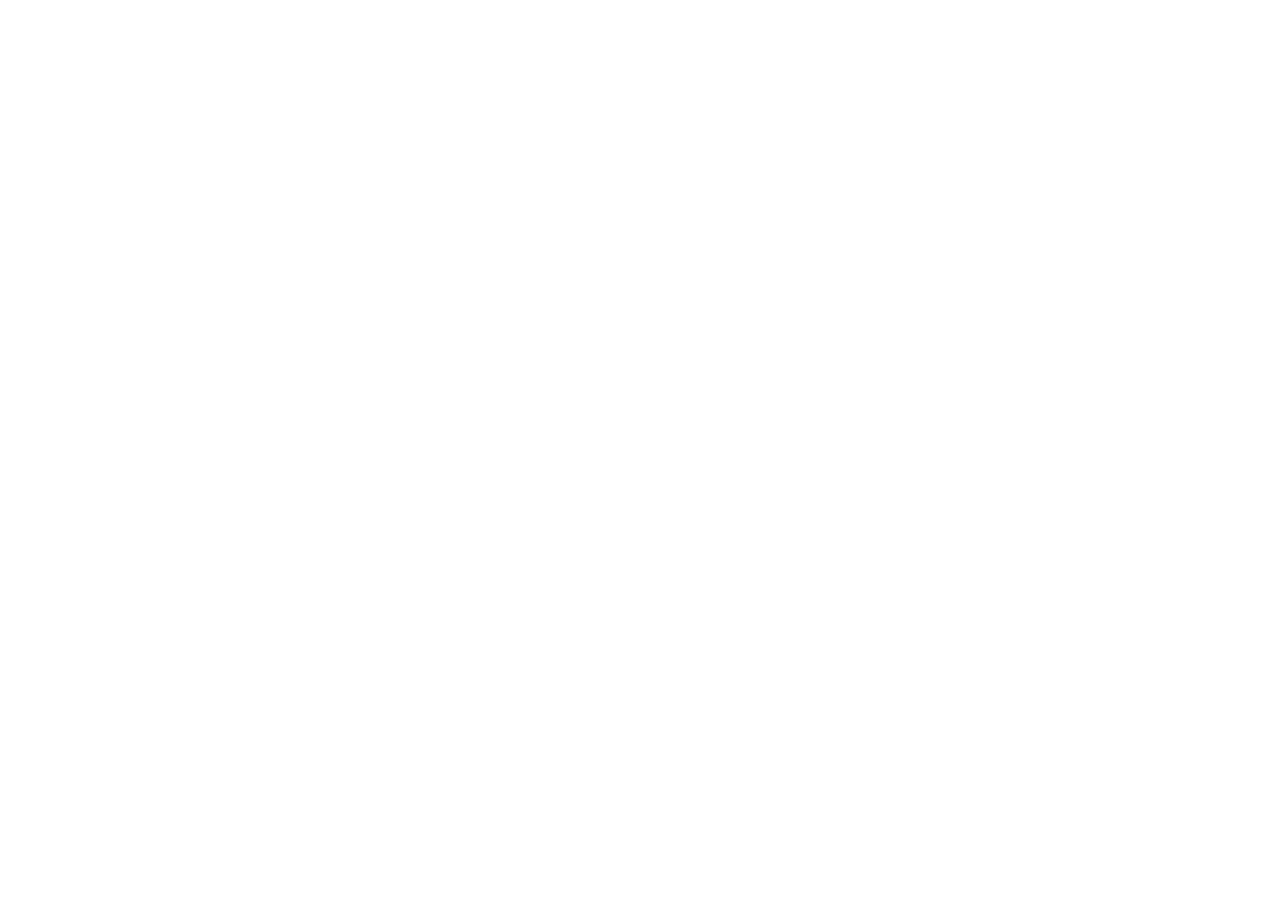
==== index.html @ c9583701 "multi-bg" ====
<!DOCTYPE html>
<html lang="ru">

<head>
    <meta charset="UTF-8">
    <meta http-equiv="X-UA-Compatible" content="IE=edge">
    <meta name="webstudio" content="width=device-width, initial-scale=1.0">
    <title>WebStudio</title>
    <link href="https://fonts.googleapis.com/css2?family=Raleway:wght@700&family=Roboto:wght@400;500;700;900&display=swap"
        rel="stylesheet">
    <link rel="stylesheet" href="https://cdnjs.cloudflare.com/ajax/libs/modern-normalize/1.1.0/modern-normalize.min.css">
    <link rel="stylesheet" href="./css/styles.css" />
</head>

<body>
    <!-- <div class="container">
        <div class="box"></div>
        <div class="box"></div>
        <div class="box"></div>
        <div class="box"></div>
    </div> -->

    <div class="overlay"></div>


</body>

</html>
---- css/styles.css ----
/* Основной цвет текста #757575 */
/* Вторичный цвет текста #212121 */
/* Основной цвет фона #E5E5E5 */
/* Вторичный цвет фона #2F303A */
/* Цвет акцента #2196F3 */
/* Цвет лого 1 #2196F3 */
/* Цвет лого 2 #000000 */

:root {
  --primary-text-color: #757575;
  --title-text-color: #212121;
  --accent-color: #2196f3;
  --primary-bg-color: #ffffff;
}

html {
  box-sizing: border-box;
}

*,
*::before,
*::after {
  box-sizing: inherit;
}

body {
  margin: 0;
  background-color: var(--primary-bg-color);
  color: var(--primary-text-color);
  font-family: Roboto, sans-serif;
}

img {
  display: block;
}

.visually-hidden {
  position: absolute;
  white-space: nowrap;
  width: 1px;
  height: 1px;
  overflow: hidden;
  border: 0;
  padding: 0;
  clip: rect(0 0 0 0);
  clip-path: inset(50%);
  margin: -1px;
}

h1,
h2,
h3,
h4,
h5,
h6,
p {
  margin-top: 0;
  margin-bottom: 0;
}

/* можно убрать точки у li c class="list"*/
/* .list {
  padding: 0;
  margin: 0;
  list-style: none;
} */

/* button {
  list-style: none;
} */

button {
  font-family: inherit;
}

/* убрал нижнее подчеркивание у всех ссылок */
a {
  text-decoration: none;
}

ul {
  list-style: none;
  padding: 0;
  margin: 0;
}

.container {
  margin-left: auto;
  margin-right: auto;
  padding-left: 15px;
  padding-right: 15px;
  width: 1200px;
}

.section {
  padding-top: 94px;
  padding-bottom: 94px;
}

/* -------------------------------HEADER---------------------------------*/

.header-page {
  border-bottom-width: 1px;
  border-bottom-style: solid;
  border-bottom-color: #ececec;
  background-color: var(--primary-bg-color);
}

.header-container {
  display: flex;
  align-items: center;
}

.logo {
  color: var(--accent-color);
  text-decoration: none;
  font-family: Raleway, sans-serif;
  font-weight: 700;
  font-size: 26px;
  line-height: 1.2;
  letter-spacing: 0.03em;
}

.logo-dark {
  color: #212121;
}

.site-nav {
  display: flex;
}

/* .site-nav .site-nav-item:not(:last-child) {
  margin-right: 50px;
} */

/* применяется к элементам перед которыми есть сосед */
.site-nav .site-nav-item + .site-nav-item {
  margin-left: 50px;
}

.site-nav-link {
  display: block;
  padding-top: 32px;
  padding-bottom: 32px;
}

.site-nav-link {
  color: var(--title-text-color);
  font-weight: 500;
  font-size: 14px;
  line-height: 1.14;
  letter-spacing: 0.02em;
}

.current {
  color: var(--accent-color);
}

.site-nav-link:hover,
.site-nav-link:focus {
  color: var(--accent-color);
}

.contacts-link {
  color: var(--primary-text-color);
  font-weight: 500;
  font-size: 14px;
  line-height: 1.14;
  letter-spacing: 0.02em;
}

.contacts-link:hover,
.contacts-link:focus {
  color: var(--accent-color);
}

.contacts {
  display: flex;
  margin-left: auto;
}

.contacts-link {
  display: block;
  padding-top: 32px;
  padding-bottom: 32px;
}

.contacts .contacts-item + .contacts-item {
  margin-left: 50px;
}

nav {
  margin-left: 94px;
}

/* --------------------------------HERO---------------------------------- */

.hero {
  text-align: center;
  padding-top: 200px;
  padding-bottom: 200px;
  background-color: #2f303a;
}

.hero-title {
  width: 696px;
  margin-top: 0px;
  margin-left: auto;
  margin-right: auto;
  margin-bottom: 30px;

  color: var(--primary-bg-color);

  font-style: normal;
  font-weight: 900;
  font-size: 44px;
  line-height: 1.36;
  letter-spacing: 0.06em;
  text-transform: uppercase;
}

.hero-btn {
  display: inline-block;
  border-radius: 4px;
  padding: 10px 32px;
  min-width: 136px;
  margin-bottom: 0;

  color: #e5e5e5;
  background-color: var(--accent-color);

  font-weight: 700;
  font-size: 16px;
  line-height: calc(30 / 16);
  letter-spacing: 0.06em;
  text-decoration: none;
}

.hero-btn:hover,
.hero-btn:focus {
  background-color: #188ce8;
}

/* ---------------------------FEATURES-------------------------- */

.title {
  color: var(--title-text-color);
}

.features-title,
.team-title,
.team-title,
.galery-title {
  color: var(--title-text-color);
}

.section-title {
  margin-top: 0;
  margin-bottom: 50px;
  font-style: normal;
  font-weight: 700;
  font-size: 36px;
  line-height: 1.17;
  text-align: center;
  letter-spacing: 0.03em;
  color: var(--title-text-color);
}

.features-title {
  margin-bottom: 10px;
  font-weight: 700;
  font-size: 14px;
  line-height: 1.14;
  letter-spacing: 0.03em;
  text-transform: uppercase;
}

.features-text {
  font-weight: 400;
  font-size: 14px;
  line-height: 1.71;
  letter-spacing: 0.03em;
}

.section-title {
  margin-bottom: 50px;
}

.features {
  display: flex;
}

.features-item {
  width: 270px;
}

.features-item + .features-item {
  margin-left: 30px;
}

/* ----------------------------WORKS------------------------------ */

.works {
  display: flex;
}

.work-section {
  padding-top: 0;
}

.works-item {
  width: 370px;
  margin-right: 30px;
}

.works-item:nth-child(3n) {
  margin-right: 0px;
}

/*------------------------------TEAM-------------------------------*/

.team-section {
  background-color: #f5f4fa;
}

.team-item-content {
  padding-top: 30px;
  padding-bottom: 30px;
  background-color: #ffffff;
  border-radius: 0px 0px 4px 4px;
}

.team-title {
  font-weight: 500;
  margin-top: 0;
  margin-bottom: 10px;
}

.team-text {
  margin-top: 0;
  margin-bottom: 0px;
}

.team {
  display: flex;
}

.team-item {
  text-align: center;
  width: 270px;
  margin-right: 30px;
}

.team-item:nth-child(4n) {
  margin-right: 0px;
}

/* -----------------------------FOOTER------------------------------*/

.footer {
  padding-top: 60px;
  padding-bottom: 60px;
  background-color: #2f303a;
}

.adress {
  font-style: inherit;
}

.white {
  color: rgba(255, 255, 255, 1);
}

.auth-nav {
  color: rgba(255, 255, 255, 9);
}

.logo-footer {
  display: inline-block;
  margin-bottom: 20px;
}

.logo-light {
  color: #ffffff;
}

.footer-contacts-link {
  font-family: Roboto;
  font-size: 14px;
  line-height: 1.71;
  letter-spacing: 0.03em;
  color: rgba(255, 255, 255, 0.6);
}

.footer-contacts-item {
  margin-bottom: 9px;
}

.footer-contacts-item:nth-child(3n) {
  margin-bottom: 0px;
}

/* -------------------PORTFOLIO---------------------*/

.filter-button {
  padding: 6px 22px;
  font-family: inherit;
  font-weight: 500;
  font-size: 16px;
  line-height: calc(26 / 16);
  text-align: center;
  letter-spacing: 0.03em;

  background-color: #f5f4fa;

  border-radius: 4px;
  border: transparent;
  cursor: pointer;
}

.filter-button:hover,
.filter-button:focus {
  background-color: var(--accent-color);
  color: #ffffff;
}

.filter {
  margin-bottom: 50px;
  justify-content: center;
  display: flex;
}

.filter-item:not(:last-child) {
  margin-right: 8px;
}

/* ----------------------GALERY---------------------- */

.galery-text {
  color: var(--primary-text-color);
  font-weight: 400;
  font-size: 16px;
  letter-spacing: 0.03em;
  line-height: calc(30 / 16);
}

.galery-item-content {
  padding-top: 20px;
  padding-bottom: 20px;
  padding-left: 24px;
  padding-right: 24px;
  border: 1px solid #eeeeee;
}

.galery-item .galery-title {
  margin-bottom: 4px;
  font-weight: 700;
  font-size: 18px;
  line-height: 2;
  letter-spacing: 0.06em;
}

.galery {
  display: flex;
  flex-wrap: wrap;
}

.galery-item {
  width: 370px;
  margin-right: 30px;
  margin-bottom: 30px;
}

.galery-item:nth-child(3n) {
  margin-right: 0px;
}

.galery-item:nth-last-child(-n + 3) {
  margin-bottom: 0px;
}
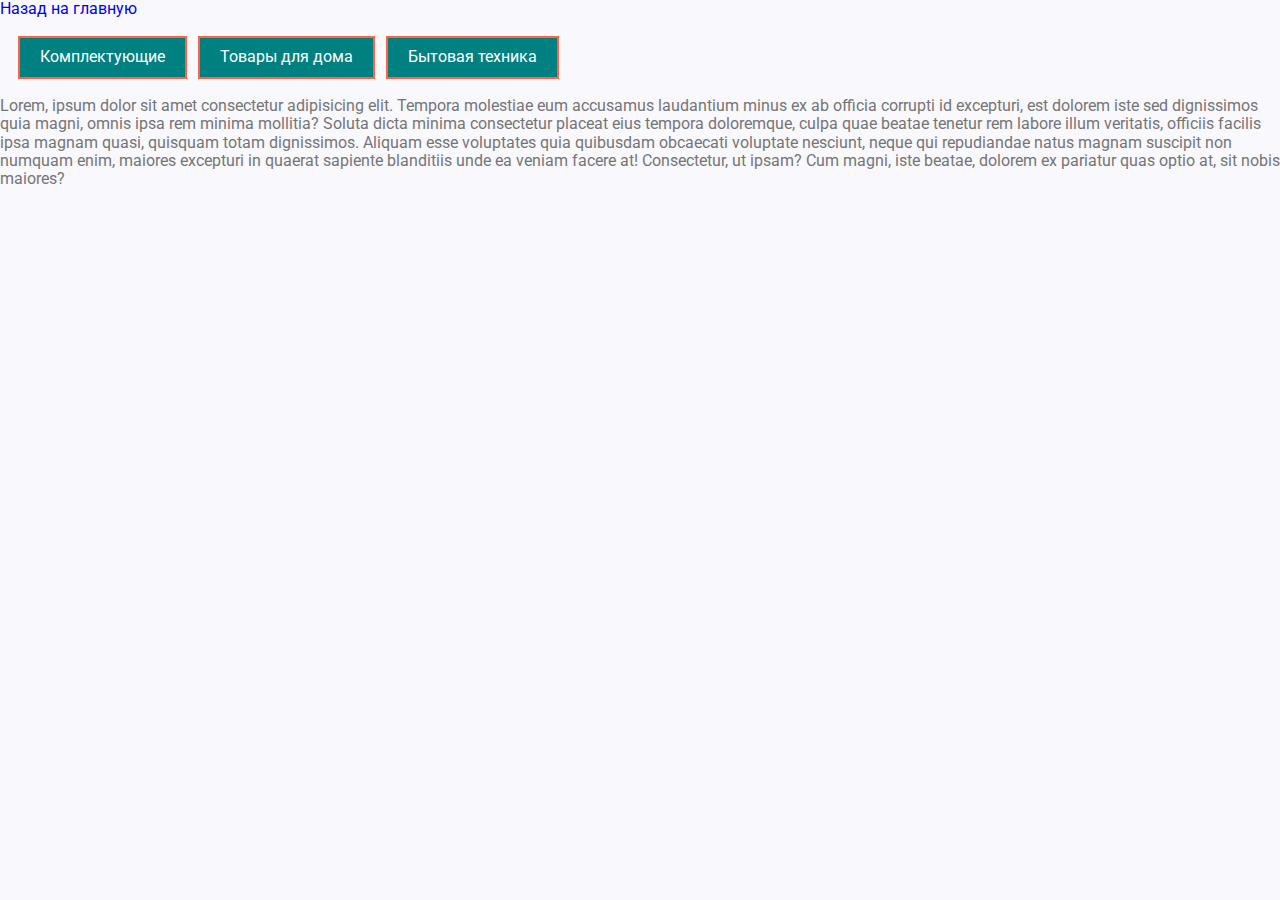
==== commit a84de456: "070222" ====
--- a/index.html
+++ b/index.html
@@ -20,7 +20,185 @@
         <div class="box"></div>
     </div> -->
 
-    <div class="overlay"></div>
+    <!-- <div class="overlay"></div> -->
+
+    <!-- <div class="container">
+        <div class="box"></div>
+        <div class="box relative"></div>
+        <div class="box"></div>
+    </div> -->
+
+
+<!-- ------------------------------------------------------------------------------------- -->
+
+    <!-- <div class="container">
+        <div class="thumb">
+            <img src="https://images.pexels.com/photos/58997/pexels-photo-58997.jpeg?auto=compress&cs=tinysrgb&dpr=2&w=320" alt="">
+            <p class="label">Dog</p>
+        </div>
+
+        <div class="thumb">
+            <img src="https://images.pexels.com/photos/2558605/pexels-photo-2558605.jpeg?auto=compress&cs=tinysrgb&dpr=2&&w=320" alt="">
+            <p class="label">Cat</p>
+        </div>
+
+        <div class="thumb">
+            <img src="https://images.pexels.com/photos/1300361/pexels-photo-1300361.jpeg?auto=compress&cs=tinysrgb&dpr=2&w=320" alt="">
+            <p class="label">Pig</p>
+        </div>
+
+    </div> -->
+
+<!-- --------------------------------------------------------------------------------------- -->
+
+    <!-- <div class="container">
+        <div class="thumb">
+            <img src="https://images.pexels.com/photos/58997/pexels-photo-58997.jpeg?auto=compress&cs=tinysrgb&dpr=2&w=320"
+                alt="two-yellow-labrador-retriever-puppies">
+            <p class="label">Dog</p>
+        </div>
+    
+        <div class="thumb">
+            <img src="https://images.pexels.com/photos/2558605/pexels-photo-2558605.jpeg?auto=compress&cs=tinysrgb&dpr=2&&w=320"
+                alt="adorable-animal-blur-cat">
+            <p class="label">Cat</p>
+        </div>
+    
+        <div class="thumb">
+            <img src="https://images.pexels.com/photos/1300361/pexels-photo-1300361.jpeg?auto=compress&cs=tinysrgb&dpr=2&w=320"
+                alt="black-hog-prone-lying-on-soil-under-shade-of-tree">
+            <p class="label">Pig</p>
+        </div>
+    </div> -->
+
+    <!-- ---------------------------------------------------------------------------------- -->
+
+    <!-- <button class="chat-button"></button>
+        <p>Lorem ipsum dolor sit amet consectetur, adipisicing elit. Soluta animi provident modi a magni cumque, fugit suscipit repellendus vero nihil dignissimos molestias, necessitatibus doloremque minima consectetur laborum! Similique facere dolores ad a recusandae nostrum perferendis vel beatae quam, soluta inventore, natus, unde voluptatem temporibus doloremque omnis veritatis numquam ducimus molestias. Laborum, optio id eum ipsa at rerum porro ab quae eius maxime. Itaque corrupti, asperiores atque nesciunt vero eaque. Inventore quam enim perferendis tempora optio corrupti a minus vel corporis dignissimos, voluptates in natus at non officia aspernatur! Inventore distinctio repudiandae sequi, expedita molestiae, molestias ad ut assumenda consequatur labore cupiditate accusantium, fugit numquam hic dolor ipsa rerum deserunt sunt. Quasi voluptatum magni quidem accusantium, quas facere! Quae non modi reprehenderit et vel? Minima, ab voluptatibus delectus fugiat iure sunt omnis maxime, maiores provident exercitationem id libero, at eaque soluta. Tempora atque, magnam quo suscipit expedita asperiores excepturi accusantium non vero est cumque praesentium magni alias adipisci! Dolore numquam voluptatum provident, reprehenderit deserunt quia magnam maxime necessitatibus ut in quod vero sapiente, rerum minus laborum quis quisquam eveniet quaerat cumque non delectus quasi excepturi, dolorem voluptas? Facilis ipsa consequatur esse quia atque. Fugit, corporis ut impedit quo non harum reiciendis. ipsum dolor sit amet consectetur adipisicing elit. Harum cumque necessitatibus nemo asperiores similique itaque animi porro pariatur ratione error, accusantium quam dolorum perspiciatis reprehenderit ducimus quas voluptate officia eveniet voluptas veritatis officiis. Voluptatum necessitatibus fuga consequatur reiciendis temporibus corrupti, ducimus totam impedit, blanditiis assumenda suscipit ipsum iusto iste repellendus. Magnam quaerat libero quos sint quo rem porro reiciendis velit! Iste culpa quia, aspernatur deleniti mollitia eum! Cumque, debitis ut nam deserunt sit odit sint placeat, a numquam nisi qui. Fugiat asperiores excepturi aliquam soluta ipsam itaque, atque error molestiae a consectetur aut eveniet recusandae explicabo temporibus hic non dicta!</p>
+        <p>Lorem ipsum dolor sit amet consectetur, adipisicing elit. Ex officiis vel itaque aut incidunt ipsam praesentium sit at omnis sequi sunt quia nesciunt architecto earum, error similique expedita qui. Excepturi aspernatur neque fuga laudantium? Quasi enim mollitia itaque aspernatur ipsa in iure earum eveniet fuga deserunt quam illo, dolor commodi facere cum aperiam et doloribus, explicabo atque laboriosam quae odit harum delectus. Ut assumenda amet deleniti quis nam dolorum, excepturi, adipisci non error architecto soluta sed. Quia nisi non numquam voluptate blanditiis iusto est et ipsa repellat maxime repudiandae ducimus, sequi nesciunt iure sint itaque ea minima hic aspernatur. Officiis facilis repellat similique dolorum quis vitae voluptatibus magni quam qui obcaecati magnam at architecto non, nesciunt perferendis soluta rerum maxime. Ut, quasi nobis tenetur ducimus, perspiciatis autem, nemo vitae voluptatum quibusdam numquam voluptates eveniet dolore a recusandae doloribus! Blanditiis dignissimos at exercitationem, in molestias cumque. Quae dolorum id ratione cum vero corporis error quia sapiente esse. Minus, quae quam odit, illo vero possimus rerum illum excepturi velit dicta cumque exercitationem aliquid beatae corrupti perspiciatis quo sunt! Dolor aliquid quos ad repellendus est dignissimos reprehenderit vero iusto debitis illo, libero delectus itaque quae! Eveniet consequatur, qui repellendus facere quas rerum quo. ipsum dolor sit amet consectetur adipisicing elit. Iure mollitia amet dolor assumenda similique praesentium sapiente maxime, voluptatem non facilis ullam inventore cumque quae totam, voluptas obcaecati corporis! Laudantium dicta quaerat in, ullam similique excepturi dolorem dolor! In excepturi aut tempore iusto! Quisquam fugiat sit est ad necessitatibus omnis magni cumque praesentium labore culpa at atque sint laudantium nam sapiente quibusdam eaque vitae, quos, facere similique quas itaque perferendis quasi. Dolorum repellat dolore iste commodi autem, dignissimos vitae esse modi recusandae necessitatibus nobis! Facere similique tempora nesciunt, illo magni quod voluptatem vel voluptatibus corporis asperiores officia rem perspiciatis aliquam eum!</p>
+        <p>Lorem ipsum dolor sit amet consectetur, adipisicing elit. Ex officiis vel itaque aut incidunt ipsam praesentium sit at omnis sequi sunt quia nesciunt architecto earum, error similique expedita qui. Excepturi aspernatur neque fuga laudantium? Quasi enim mollitia itaque aspernatur ipsa in iure earum eveniet fuga deserunt quam illo, dolor commodi facere cum aperiam et doloribus, explicabo atque laboriosam quae odit harum delectus. Ut assumenda amet deleniti quis nam dolorum, excepturi, adipisci non error architecto soluta sed. Quia nisi non numquam voluptate blanditiis iusto est et ipsa repellat maxime repudiandae ducimus, sequi nesciunt iure sint itaque ea minima hic aspernatur. Officiis facilis repellat similique dolorum quis vitae voluptatibus magni quam qui obcaecati magnam at architecto non, nesciunt perferendis soluta rerum maxime. Ut, quasi nobis tenetur ducimus, perspiciatis autem, nemo vitae voluptatum quibusdam numquam voluptates eveniet dolore a recusandae doloribus! Blanditiis dignissimos at exercitationem, in molestias cumque. Quae dolorum id ratione cum vero corporis error quia sapiente esse. Minus, quae quam odit, illo vero possimus rerum illum excepturi velit dicta cumque exercitationem aliquid beatae corrupti perspiciatis quo sunt! Dolor aliquid quos ad repellendus est dignissimos reprehenderit vero iusto debitis illo, libero delectus itaque quae! Eveniet consequatur, qui repellendus facere quas rerum quo. ipsum dolor sit amet consectetur adipisicing elit. Iure mollitia amet dolor assumenda similique praesentium sapiente maxime, voluptatem non facilis ullam inventore cumque quae totam, voluptas obcaecati corporis! Laudantium dicta quaerat in, ullam similique excepturi dolorem dolor! In excepturi aut tempore iusto! Quisquam fugiat sit est ad necessitatibus omnis magni cumque praesentium labore culpa at atque sint laudantium nam sapiente quibusdam eaque vitae, quos, facere similique quas itaque perferendis quasi. Dolorum repellat dolore iste commodi autem, dignissimos vitae esse modi recusandae necessitatibus nobis! Facere similique tempora nesciunt, illo magni quod voluptatem vel voluptatibus corporis asperiores officia rem perspiciatis aliquam eum!</p>
+        <p>Lorem ipsum dolor sit amet consectetur, adipisicing elit. Ex officiis vel itaque aut incidunt ipsam praesentium sit at omnis sequi sunt quia nesciunt architecto earum, error similique expedita qui. Excepturi aspernatur neque fuga laudantium? Quasi enim mollitia itaque aspernatur ipsa in iure earum eveniet fuga deserunt quam illo, dolor commodi facere cum aperiam et doloribus, explicabo atque laboriosam quae odit harum delectus. Ut assumenda amet deleniti quis nam dolorum, excepturi, adipisci non error architecto soluta sed. Quia nisi non numquam voluptate blanditiis iusto est et ipsa repellat maxime repudiandae ducimus, sequi nesciunt iure sint itaque ea minima hic aspernatur. Officiis facilis repellat similique dolorum quis vitae voluptatibus magni quam qui obcaecati magnam at architecto non, nesciunt perferendis soluta rerum maxime. Ut, quasi nobis tenetur ducimus, perspiciatis autem, nemo vitae voluptatum quibusdam numquam voluptates eveniet dolore a recusandae doloribus! Blanditiis dignissimos at exercitationem, in molestias cumque. Quae dolorum id ratione cum vero corporis error quia sapiente esse. Minus, quae quam odit, illo vero possimus rerum illum excepturi velit dicta cumque exercitationem aliquid beatae corrupti perspiciatis quo sunt! Dolor aliquid quos ad repellendus est dignissimos reprehenderit vero iusto debitis illo, libero delectus itaque quae! Eveniet consequatur, qui repellendus facere quas rerum quo. ipsum dolor sit amet consectetur adipisicing elit. Iure mollitia amet dolor assumenda similique praesentium sapiente maxime, voluptatem non facilis ullam inventore cumque quae totam, voluptas obcaecati corporis! Laudantium dicta quaerat in, ullam similique excepturi dolorem dolor! In excepturi aut tempore iusto! Quisquam fugiat sit est ad necessitatibus omnis magni cumque praesentium labore culpa at atque sint laudantium nam sapiente quibusdam eaque vitae, quos, facere similique quas itaque perferendis quasi. Dolorum repellat dolore iste commodi autem, dignissimos vitae esse modi recusandae necessitatibus nobis! Facere similique tempora nesciunt, illo magni quod voluptatem vel voluptatibus corporis asperiores officia rem perspiciatis aliquam eum!</p>
+     -->
+    <!-------------------------------------------------------------------------------------- -->
+
+    <!-- <section class="section">
+        <h2 class="section-title">First section heading</h2>
+        <p class="section-text">Lorem ipsum dolor sit amet consectetur adipisicing elit. Voluptatem, excepturi? Et molestiae aspernatur, recusandae itaque veritatis reprehenderit facere deserunt corrupti nesciunt beatae quos vitae? Voluptatibus recusandae quis at, fugit vero alias facilis, corrupti labore in, explicabo beatae? Vel labore cum voluptatum ullam amet nihil quia excepturi similique assumenda obcaecati? Quis quibusdam nam unde, magni non repellat. Aliquam voluptatibus, vel, incidunt ut facilis, inventore amet sint quisquam neque consequatur hic. Exercitationem itaque inventore ad amet corporis labore cupiditate eius ullam voluptates nihil, fugit vero a velit esse voluptas consequatur eos minima quod assumenda ab officia repudiandae dicta sint. Voluptate nemo dolor sapiente impedit! Nam velit repellat cupiditate! Cum hic sint fugiat necessitatibus ipsam pariatur debitis minus est, eum eos ratione enim porro exercitationem facere, a voluptas obcaecati voluptatibus cupiditate beatae deserunt aliquam iusto aut quas temporibus! Harum officia in voluptatum! Quidem, voluptatibus culpa repellendus incidunt aspernatur saepe, ipsum officia, inventore quo maiores libero quaerat ipsa dignissimos labore blanditiis provident qui recusandae sunt dolorem? Necessitatibus maiores et quos odit nemo quas quibusdam, aliquam voluptatum sint cupiditate sequi consequatur cumque nulla quaerat at perspiciatis quis voluptatibus natus fuga dignissimos accusamus. Odio, quibusdam fuga earum sit explicabo cumque, facilis consequatur et voluptas doloribus rerum.</p>
+    </section>
+
+    <section class="section">
+        <h2 class="section-title">Second section heading</h2>
+        <p class="section-text">Lorem ipsum dolor sit amet consectetur adipisicing elit. Voluptatem, excepturi? Et molestiae aspernatur, recusandae itaque veritatis reprehenderit facere deserunt corrupti nesciunt beatae quos vitae? Voluptatibus recusandae quis at, fugit vero alias facilis, corrupti labore in, explicabo beatae? Vel labore cum voluptatum ullam amet nihil quia excepturi similique assumenda obcaecati? Quis quibusdam nam unde, magni non repellat. Aliquam voluptatibus, vel, incidunt ut facilis, inventore amet sint quisquam neque consequatur hic. Exercitationem itaque inventore ad amet corporis labore cupiditate eius ullam voluptates nihil, fugit vero a velit esse voluptas consequatur eos minima quod assumenda ab officia repudiandae dicta sint. Voluptate nemo dolor sapiente impedit! Nam velit repellat cupiditate! Cum hic sint fugiat necessitatibus ipsam pariatur debitis minus est, eum eos ratione enim porro exercitationem facere, a voluptas obcaecati voluptatibus cupiditate beatae deserunt aliquam iusto aut quas temporibus! Harum officia in voluptatum! Quidem, voluptatibus culpa repellendus incidunt aspernatur saepe, ipsum officia, inventore quo maiores libero quaerat ipsa dignissimos labore blanditiis provident qui recusandae sunt dolorem? Necessitatibus maiores et quos odit nemo quas quibusdam, aliquam voluptatum sint cupiditate sequi consequatur cumque nulla quaerat at perspiciatis quis voluptatibus natus fuga dignissimos accusamus. Odio, quibusdam fuga earum sit explicabo cumque, facilis consequatur et voluptas doloribus rerum.</p>
+    </section>
+
+    <section class="section">
+        <h2 class="section-title">Third section heading</h2>
+        <p class="section-text">Lorem ipsum dolor sit amet consectetur adipisicing elit. Voluptatem, excepturi? Et molestiae aspernatur, recusandae itaque veritatis reprehenderit facere deserunt corrupti nesciunt beatae quos vitae? Voluptatibus recusandae quis at, fugit vero alias facilis, corrupti labore in, explicabo beatae? Vel labore cum voluptatum ullam amet nihil quia excepturi similique assumenda obcaecati? Quis quibusdam nam unde, magni non repellat. Aliquam voluptatibus, vel, incidunt ut facilis, inventore amet sint quisquam neque consequatur hic. Exercitationem itaque inventore ad amet corporis labore cupiditate eius ullam voluptates nihil, fugit vero a velit esse voluptas consequatur eos minima quod assumenda ab officia repudiandae dicta sint. Voluptate nemo dolor sapiente impedit! Nam velit repellat cupiditate! Cum hic sint fugiat necessitatibus ipsam pariatur debitis minus est, eum eos ratione enim porro exercitationem facere, a voluptas obcaecati voluptatibus cupiditate beatae deserunt aliquam iusto aut quas temporibus! Harum officia in voluptatum! Quidem, voluptatibus culpa repellendus incidunt aspernatur saepe, ipsum officia, inventore quo maiores libero quaerat ipsa dignissimos labore blanditiis provident qui recusandae sunt dolorem? Necessitatibus maiores et quos odit nemo quas quibusdam, aliquam voluptatum sint cupiditate sequi consequatur cumque nulla quaerat at perspiciatis quis voluptatibus natus fuga dignissimos accusamus. Odio, quibusdam fuga earum sit explicabo cumque, facilis consequatur et voluptas doloribus rerum.</p>
+    </section>
+
+    <section class="section">
+        <h2 class="section-title">Fourth section heading</h2>
+        <p class="section-text">Lorem ipsum dolor sit amet consectetur adipisicing elit. Voluptatem, excepturi? Et molestiae aspernatur, recusandae itaque veritatis reprehenderit facere deserunt corrupti nesciunt beatae quos vitae? Voluptatibus recusandae quis at, fugit vero alias facilis, corrupti labore in, explicabo beatae? Vel labore cum voluptatum ullam amet nihil quia excepturi similique assumenda obcaecati? Quis quibusdam nam unde, magni non repellat. Aliquam voluptatibus, vel, incidunt ut facilis, inventore amet sint quisquam neque consequatur hic. Exercitationem itaque inventore ad amet corporis labore cupiditate eius ullam voluptates nihil, fugit vero a velit esse voluptas consequatur eos minima quod assumenda ab officia repudiandae dicta sint. Voluptate nemo dolor sapiente impedit! Nam velit repellat cupiditate! Cum hic sint fugiat necessitatibus ipsam pariatur debitis minus est, eum eos ratione enim porro exercitationem facere, a voluptas obcaecati voluptatibus cupiditate beatae deserunt aliquam iusto aut quas temporibus! Harum officia in voluptatum! Quidem, voluptatibus culpa repellendus incidunt aspernatur saepe, ipsum officia, inventore quo maiores libero quaerat ipsa dignissimos labore blanditiis provident qui recusandae sunt dolorem? Necessitatibus maiores et quos odit nemo quas quibusdam, aliquam voluptatum sint cupiditate sequi consequatur cumque nulla quaerat at perspiciatis quis voluptatibus natus fuga dignissimos accusamus. Odio, quibusdam fuga earum sit explicabo cumque, facilis consequatur et voluptas doloribus rerum.</p>
+    </section> -->
+
+    <!-- -------------------------------------------------------------------------------- -->
+
+    <!-- <div class="box">
+        Lorem, ipsum dolor sit amet consectetur adipisicing elit. Quis cum quibusdam similique debitis eos, fuga in ipsum quaerat impedit, nam error atque sequi laudantium incidunt hic assumenda! Autem, voluptatum ratione. Ab illum quasi exercitationem dignissimos, quae est eaque eligendi maxime omnis laudantium quos, doloremque adipisci quidem dicta recusandae facilis? Velit, commodi consectetur, quas a repudiandae magni illo iure rem obcaecati quam officiis cupiditate perspiciatis? Doloremque, ipsa laborum. Beatae voluptate incidunt alias, possimus laudantium molestias soluta, ea nihil delectus praesentium ipsum ducimus aspernatur placeat a totam deserunt! Vel quaerat deleniti dolore aperiam similique nam harum, aliquam fugiat adipisci aliquid laborum amet.
+    </div> -->
+
+    <!-- -------------------------------------------------------------------------------- -->
+
+    <!-- <div class="thumb">
+        <img src="https://images.pexels.com/photos/33492/cat-red-cute-mackerel.jpg?auto=compress&cs=tinysrgb&h=480&w=640" alt="">
+    </div> -->
+
+    <!-- -------------------------------------------------------------------------------- -->
+
+    <!-- <h1>Move the mouse over the square</h1>
+
+    <div class="box">
+        <div class="overlay">
+            <p>This content is hidden through transformation and only appears when hovering over <code>div.box</code></p>
+        </div>
+    </div> -->
+
+    <!-- ================================================================================ -->
+    <!-- =========================================МОДАЛКА================================ -->
+
+    <!-- <a href="/index.html">Назад на главную</a>
+
+    <p>Lorem ipsum dolor sit amet consectetur adipisicing elit. Ex nulla dignissimos facilis tenetur accusantium ipsam quos illum inventore, eligendi perspiciatis quidem optio eos consectetur quasi asperiores autem ad libero ullam dolore? Similique voluptate nihil tempore iste animi in? Quibusdam asperiores voluptate natus repellendus itaque consequatur, quis obcaecati maxime repellat? Quod?</p>
+
+    <button>Открыть модалку</button>
+
+    <p>Lorem ipsum dolor sit amet consectetur adipisicing elit. Quos magni praesentium dolores aut, voluptate dicta explicabo odio, qui, sed similique saepe minus quo cupiditate distinctio voluptatem iure? Impedit nisi possimus voluptatum nesciunt voluptate natus officiis quae, itaque dolore cum facilis inventore? Laudantium suscipit reprehenderit odio delectus quasi voluptatem harum et.</p>
+
+    <div class="backdrop is-hidden">
+        <div class="modal">
+            <p>Lorem ipsum dolor sit amet consectetur, adipisicing elit. Ratione, in error quam aperiam eaque reprehenderit necessitatibus fugiat atque libero maiores amet labore eos, dolor, possimus recusandae. Quae dignissimos aliquid eius animi mollitia nesciunt neque vitae sequi magni sapiente? Dolor, rerum et dignissimos illo corporis debitis minima tempora laborum aliquid odio obcaecati omnis modi commodi dolorem.
+            </p>
+            <button>Закрыть</button>
+        </div>
+    </div>
+
+
+    <script>
+
+    </script> -->
+
+<!-- =================================================================================== -->
+<!-- ===================================ВСПЛЫВАЮЩЕЕ МЕНЮ================================ -->
+
+    <a href="/index.html">Назад на главную</a>
+
+    <ul class="menu">
+        <li class="menu-item">
+            <a class="menu-link" href="">Комплектующие</a>
+            <ul class="submenu">
+                <li>
+                    <a href="">Холодильники</a>
+                </li>
+                <li>
+                    <a href="">Плиты</a>
+                </li>
+                <li>
+                    <a href="">Варочные панели</a>
+                </li>
+            </ul>
+        </li>
+        <li class="menu-item">
+            <a class="menu-link" href="">Товары для дома</a>
+            <ul class="submenu">
+                <li>
+                    <a href="">Холодильники</a>
+                </li>
+                <li>
+                    <a href="">Плиты</a>
+                </li>
+                <li>
+                    <a href="">Варочные панели</a>
+                </li>
+            </ul>
+        </li>
+        <li class="menu-item">
+            <a class="menu-link" href="">Бытовая техника</a>
+            <ul class="submenu">
+                <li>
+                    <a href="">Холодильники</a>
+                </li>
+                <li>
+                    <a href="">Плиты</a>
+                </li>
+                <li>
+                    <a href="">Варочные панели</a>
+                </li>
+            </ul>
+        </li>
+    </ul>
+    <p>Lorem, ipsum dolor sit amet consectetur adipisicing elit. Tempora molestiae eum accusamus laudantium minus ex ab officia corrupti id excepturi, est dolorem iste sed dignissimos quia magni, omnis ipsa rem minima mollitia? Soluta dicta minima consectetur placeat eius tempora doloremque, culpa quae beatae tenetur rem labore illum veritatis, officiis facilis ipsa magnam quasi, quisquam totam dignissimos. Aliquam esse voluptates quia quibusdam obcaecati voluptate nesciunt, neque qui repudiandae natus magnam suscipit non numquam enim, maiores excepturi in quaerat sapiente blanditiis unde ea veniam facere at! Consectetur, ut ipsam? Cum magni, iste beatae, dolorem ex pariatur quas optio at, sit nobis maiores?</p>
+
+    <!-- ================================================================================= -->
 
 
 </body>
--- a/css/styles.css
+++ b/css/styles.css
@@ -99,382 +99,394 @@
 
 /* -------------------------------HEADER---------------------------------*/
 
-.header-page {
-  border-bottom-width: 1px;
-  border-bottom-style: solid;
-  border-bottom-color: #ececec;
-  background-color: var(--primary-bg-color);
-}
-
-.header-container {
-  display: flex;
-  align-items: center;
-}
-
-.logo {
-  color: var(--accent-color);
-  text-decoration: none;
-  font-family: Raleway, sans-serif;
-  font-weight: 700;
-  font-size: 26px;
-  line-height: 1.2;
-  letter-spacing: 0.03em;
-}
-
-.logo-dark {
-  color: #212121;
-}
-
-.site-nav {
-  display: flex;
-}
-
-/* .site-nav .site-nav-item:not(:last-child) {
-  margin-right: 50px;
-} */
-
-/* применяется к элементам перед которыми есть сосед */
-.site-nav .site-nav-item + .site-nav-item {
-  margin-left: 50px;
-}
-
-.site-nav-link {
-  display: block;
-  padding-top: 32px;
-  padding-bottom: 32px;
-}
-
-.site-nav-link {
-  color: var(--title-text-color);
-  font-weight: 500;
-  font-size: 14px;
-  line-height: 1.14;
-  letter-spacing: 0.02em;
-}
-
-.current {
-  color: var(--accent-color);
-}
-
-.site-nav-link:hover,
-.site-nav-link:focus {
-  color: var(--accent-color);
-}
-
-.contacts-link {
-  color: var(--primary-text-color);
-  font-weight: 500;
-  font-size: 14px;
-  line-height: 1.14;
-  letter-spacing: 0.02em;
-}
-
-.contacts-link:hover,
-.contacts-link:focus {
-  color: var(--accent-color);
-}
-
-.contacts {
-  display: flex;
-  margin-left: auto;
-}
-
-.contacts-link {
-  display: block;
-  padding-top: 32px;
-  padding-bottom: 32px;
-}
-
-.contacts .contacts-item + .contacts-item {
-  margin-left: 50px;
-}
-
-nav {
-  margin-left: 94px;
-}
-
-/* --------------------------------HERO---------------------------------- */
-
-.hero {
-  text-align: center;
-  padding-top: 200px;
-  padding-bottom: 200px;
-  background-color: #2f303a;
-}
-
-.hero-title {
-  width: 696px;
-  margin-top: 0px;
+.overlay {
+  /* max-width: 1600px;
+  height: 480px;
   margin-left: auto;
   margin-right: auto;
-  margin-bottom: 30px;
-
-  color: var(--primary-bg-color);
-
-  font-style: normal;
-  font-weight: 900;
-  font-size: 44px;
-  line-height: 1.36;
-  letter-spacing: 0.06em;
-  text-transform: uppercase;
-}
-
-.hero-btn {
-  display: inline-block;
-  border-radius: 4px;
-  padding: 10px 32px;
-  min-width: 136px;
-  margin-bottom: 0;
-
-  color: #e5e5e5;
-  background-color: var(--accent-color);
-
-  font-weight: 700;
-  font-size: 16px;
-  line-height: calc(30 / 16);
-  letter-spacing: 0.06em;
-  text-decoration: none;
-}
-
-.hero-btn:hover,
-.hero-btn:focus {
-  background-color: #188ce8;
-}
-
-/* ---------------------------FEATURES-------------------------- */
-
-.title {
-  color: var(--title-text-color);
-}
-
-.features-title,
-.team-title,
-.team-title,
-.galery-title {
-  color: var(--title-text-color);
-}
-
-.section-title {
-  margin-top: 0;
-  margin-bottom: 50px;
-  font-style: normal;
-  font-weight: 700;
-  font-size: 36px;
-  line-height: 1.17;
-  text-align: center;
-  letter-spacing: 0.03em;
-  color: var(--title-text-color);
-}
-
-.features-title {
-  margin-bottom: 10px;
-  font-weight: 700;
-  font-size: 14px;
-  line-height: 1.14;
-  letter-spacing: 0.03em;
-  text-transform: uppercase;
-}
-
-.features-text {
-  font-weight: 400;
-  font-size: 14px;
-  line-height: 1.71;
-  letter-spacing: 0.03em;
-}
-
-.section-title {
-  margin-bottom: 50px;
-}
-
-.features {
-  display: flex;
-}
-
-.features-item {
-  width: 270px;
-}
-
-.features-item + .features-item {
-  margin-left: 30px;
-}
-
-/* ----------------------------WORKS------------------------------ */
-
-.works {
-  display: flex;
-}
-
-.work-section {
-  padding-top: 0;
-}
-
-.works-item {
-  width: 370px;
-  margin-right: 30px;
-}
-
-.works-item:nth-child(3n) {
-  margin-right: 0px;
-}
-
-/*------------------------------TEAM-------------------------------*/
-
-.team-section {
-  background-color: #f5f4fa;
-}
-
-.team-item-content {
-  padding-top: 30px;
-  padding-bottom: 30px;
-  background-color: #ffffff;
-  border-radius: 0px 0px 4px 4px;
-}
-
-.team-title {
-  font-weight: 500;
-  margin-top: 0;
-  margin-bottom: 10px;
-}
-
-.team-text {
-  margin-top: 0;
-  margin-bottom: 0px;
-}
-
-.team {
-  display: flex;
-}
-
-.team-item {
-  text-align: center;
-  width: 270px;
-  margin-right: 30px;
-}
-
-.team-item:nth-child(4n) {
-  margin-right: 0px;
-}
-
-/* -----------------------------FOOTER------------------------------*/
-
-.footer {
-  padding-top: 60px;
-  padding-bottom: 60px;
-  background-color: #2f303a;
-}
-
-.adress {
-  font-style: inherit;
-}
-
-.white {
-  color: rgba(255, 255, 255, 1);
-}
-
-.auth-nav {
-  color: rgba(255, 255, 255, 9);
-}
-
-.logo-footer {
-  display: inline-block;
-  margin-bottom: 20px;
-}
-
-.logo-light {
-  color: #ffffff;
-}
-
-.footer-contacts-link {
-  font-family: Roboto;
-  font-size: 14px;
-  line-height: 1.71;
-  letter-spacing: 0.03em;
-  color: rgba(255, 255, 255, 0.6);
-}
-
-.footer-contacts-item {
-  margin-bottom: 9px;
-}
-
-.footer-contacts-item:nth-child(3n) {
-  margin-bottom: 0px;
-}
-
-/* -------------------PORTFOLIO---------------------*/
-
-.filter-button {
-  padding: 6px 22px;
-  font-family: inherit;
-  font-weight: 500;
-  font-size: 16px;
-  line-height: calc(26 / 16);
-  text-align: center;
-  letter-spacing: 0.03em;
-
-  background-color: #f5f4fa;
-
-  border-radius: 4px;
-  border: transparent;
-  cursor: pointer;
-}
-
-.filter-button:hover,
-.filter-button:focus {
-  background-color: var(--accent-color);
-  color: #ffffff;
-}
-
-.filter {
-  margin-bottom: 50px;
-  justify-content: center;
-  display: flex;
-}
-
-.filter-item:not(:last-child) {
-  margin-right: 8px;
-}
-
-/* ----------------------GALERY---------------------- */
-
-.galery-text {
-  color: var(--primary-text-color);
-  font-weight: 400;
-  font-size: 16px;
-  letter-spacing: 0.03em;
-  line-height: calc(30 / 16);
-}
-
-.galery-item-content {
-  padding-top: 20px;
-  padding-bottom: 20px;
-  padding-left: 24px;
-  padding-right: 24px;
-  border: 1px solid #eeeeee;
-}
-
-.galery-item .galery-title {
-  margin-bottom: 4px;
-  font-weight: 700;
-  font-size: 18px;
-  line-height: 2;
-  letter-spacing: 0.06em;
-}
-
-.galery {
+  outline: 1px solid #212121;
+  background-image: linear-gradient(
+      to right,
+      rgba(255, 0, 0, 0.5),
+      rgba(0, 0, 255, 0.5)
+    ),
+    url(../images/hero-fon.jpg); */
+  /* background-image: url(../images/hero-fon.jpg);
+  background-repeat: no-repeat;
+  background-size: cover;
+  background-position: center; */
+}
+
+/* .container {
   display: flex;
   flex-wrap: wrap;
-}
-
-.galery-item {
-  width: 370px;
-  margin-right: 30px;
-  margin-bottom: 30px;
-}
-
-.galery-item:nth-child(3n) {
-  margin-right: 0px;
-}
-
-.galery-item:nth-last-child(-n + 3) {
-  margin-bottom: 0px;
-}
+  width: 940px;
+  margin-left: auto;
+  margin-right: auto;
+}
+
+.box {
+  height: 190px;
+  width: calc(50% - 20px);
+  margin: 10px;
+  box-shadow: 0px 1px 3px rgba(0, 0, 0, 0.12), 0px 1px 1px rgba(0, 0, 0, 0.14),
+    0px 2px 1px rgba(0, 0, 0, 0.2);
+  border-radius: 4px;
+}
+
+.box:nth-last-child(1) {
+  background-color: tomato;
+  background-image: url(../images/astronaut\ 1.png);
+  background-repeat: no-repeat;
+  background-position: center;
+  background-size: contain;
+}
+
+.box:nth-last-child(2) {
+  background-color: rgb(187, 71, 255);
+  background-image: url(../images/clock\ 1.png);
+  background-repeat: repeat-x;
+  background-position: center;
+}
+
+.box:nth-last-child(3) {
+  background-color: rgb(184, 255, 143);
+  background-image: url(../images/diagram\ 1.png);
+  background-repeat: repeat-y;
+  background-position: center;
+}
+
+.box:nth-last-child(4) {
+  background-color: rgb(255, 247, 101);
+  background-image: url(../images/diagram\ 1.png);
+  background-repeat: no-repeat;
+  background-position: center;
+} */
+
+/* .overlay {
+  max-width: 1000px;
+  height: 400px;
+
+  background-image: url("https://cdn-icons-png.flaticon.com/512/361/361678.png"),
+    url("https://cdn-icons-png.flaticon.com/512/4206/4206277.png"),
+    url("https://cdn-icons-png.flaticon.com/512/814/814513.png"),
+    url("https://tlgrm.ru/_/stickers/e3a/876/e3a87689-707f-3495-b94a-8ee96e2538e5/39.webp"),
+    url("https://cdn.pixabay.com/photo/2017/08/30/01/05/milky-way-2695569_1280.jpg");
+
+  background-size: 80px, 100px, 150px, 130px, cover;
+  background-repeat: no-repeat;
+  background-position: top 120px right 130px, top 270px left 130px, center,
+    100px 60px, center;
+} */
+
+body {
+  background-color: #f9f9fd;
+}
+
+img {
+  display: block;
+  max-width: 100%;
+  height: auto;
+}
+
+.container {
+  display: flex;
+  justify-content: center;
+  margin: 0 auto;
+}
+
+/* ========================================================================= */
+
+/* .box {
+  width: 200px;
+  height: 200px;
+  flex-shrink: 0;
+  margin: 20px;
+  border-radius: 4px;
+  box-shadow: 0px 2px 1px -1px rgba(0, 0, 0, 0.2),
+    0px 1px 1px 0px rgba(0, 0, 0, 0.14), 0px 1px 3px 0px rgba(0, 0, 0, 0.12);;
+}
+
+.box.relative {
+  position: relative;
+  top: 120px;
+  left: 120px;
+}
+
+.box:nth-child(1) {
+  background-color: aquamarine;
+}
+
+.box:nth-child(2) {
+  background-color: blueviolet;
+}
+
+.box:nth-child(3) {
+  background-color: rgb(226, 17, 17);
+} */
+
+/* ========================================================================= */
+
+/* .thumb {
+  position: relative;
+  margin: 10px;
+  border-radius: 4px;
+  overflow: hidden;
+  background-color: cornsilk;
+  box-shadow: 0px 2px 1px -1px rgba(0, 0, 0, 0.2),
+    0px 1px 1px 0px rgba(0, 0, 0, 0.14), 0px 1px 3px 0px rgba(0, 0, 0, 0.12);
+}
+
+.thumb > .label {
+  position: absolute;
+  top: 0;
+  right: 0;
+  margin: 0;
+  padding: 8px 16px;
+  border-bottom-left-radius: 4px;
+
+  font-family: sans-serif;
+  font-size: 24px;
+  background-color: #2196f3;
+  color: #ffffff;
+} */
+
+/* -===================================================================== */
+
+
+/* .chat-button {
+  position: fixed;
+  right: 30px;
+  bottom: 30px;
+
+  display: inline-block;
+  width: 64px;
+  height: 64px;
+
+  margin: 0;
+  padding: 0;
+  border: none;
+  background-color: transparent;
+
+  background-image: url("https://cdn-icons-png.flaticon.com/512/1653/1653630.png");
+  background-size: contain;
+
+  cursor: pointer;
+} */
+
+/* ================================================================================= */
+
+/* .section {
+  margin-bottom: 20px;
+}
+
+.section-title {
+  position: sticky;
+  top: -1px;
+
+  margin: 0;
+  padding: 16px;
+  background-color: #ccc;
+  text-align: center;
+  text-transform: uppercase;
+
+  box-shadow: 0px 2px 4px -1px rgba(0, 0, 0, 0.2),
+  0px 4px 5px 0px rgba(0, 0, 0, 0.14), 0px 1px 10px 0px rgba(0, 0, 0, 0.12);
+}
+
+.section-text {
+  font-size: 18px;
+  margin-bottom: 0;
+}
+
+.section:nth-child(1) .section-title {
+  color: #fff;
+  background-image: repeating-linear-gradient(
+    -45deg,
+    #606dbc,
+    #606dbc 10px,
+    #465298 10px,
+    #465298 20px
+  );
+}
+.section:nth-child(2) .section-title {
+  color: #fff;
+  background-image: repeating-linear-gradient(
+    to right,
+    #f6ba52,
+    #f6ba52 10px,
+    #ffd180 10px,
+    #ffd180 20px
+  );
+}
+
+section:nth-child(3) .section-title {
+  color: #fff;
+  background-image: repeating-radial-gradient(
+    circle,
+    #ff8a00,
+    #ff8a00 10px,
+    #e52e71 10px,
+    #e52e71 20px
+  );
+} */
+
+/* ================================================================================ */
+
+/* .box {
+  border: 2px solid yellowgreen;
+  width: 400px;
+  height: 200px;
+  overflow: scroll;
+} */
+
+/* =============================================================================== */
+
+/* img {
+  display: block;
+  max-width: 100%;
+  height: auto;
+}
+
+.thumb {
+  border: 10px solid blue;
+  border-radius: 50px;
+  width: 480px;
+
+  overflow: hidden;
+} */
+
+/* ================================================================================ */
+
+/* h1 {
+  text-align: center;
+  font-size: 24px;
+}
+
+.box {
+  position: relative;
+  width: 300px;
+  height: 300px;
+  margin-left: auto;
+  margin-right: auto;
+  background-color: cadetblue;
+  box-shadow: 0px 2px 1px -1px rgba(0, 0, 0, 0.2),
+  0px 1px 1px 0px rgba(0, 0, 0, 0.14), 0px 1px 3px 0px rgba(0, 0, 0, 0.12);
+
+  overflow: hidden;
+}
+
+.box:hover .overlay {
+  transform: translateX(0);
+}
+
+.overlay {
+  position: absolute;
+  top: 0;
+  left: 0;
+  width: 100%;
+  height: 100%;
+  background-color: coral;
+
+  transform: translatex(-100%);
+  transition: transform 250ms ease;
+}
+
+.overlay > p {
+  color: #ffffff;
+  padding: 10px;
+  margin: 0;
+  font-size: 18px;
+}
+
+.overlay code {
+  display: inline-block;
+  padding: 2px 4px;
+  border-radius: 2px;
+  background-color: #ffffff;
+  color: #2a2a2a;
+} */
+
+/* ==================================================================================== */
+/* ========================================МОДАЛКА===================================== */
+
+/* .backdrop {
+  position: fixed;
+  top: 0;
+  left: 0;
+
+  width: 100%;
+  height: 100%;
+
+  background-color: rgba(255, 122, 56, 0.5);
+}
+
+.backdrop.is-hidden {
+  opacity: 0;
+  pointer-events: none;
+}
+
+.modal {
+  position: absolute;
+  top: 50%;
+  left: 50%;
+  transform: translate(-50%, -50%);
+
+  min-height: 300px;
+  min-width: 400px;
+  padding: 15px;
+
+  background-color: #ffffff;
+} */
+
+/* ===================================================================================== */
+/* =======================================ВСПЛЫВАЮЩЕЕ МЕНЮ============================== */
+
+.menu {
+  padding: 20px;
+  margin: 0;
+  list-style: none;
+  display: flex;
+}
+
+.menu-item {
+  position: relative;
+  margin-right: 15px;
+  outline: 2px solid tomato;
+}
+
+.menu-item:hover .submenu {
+  display: block;
+}
+
+.menu-item:hover .menu-link {
+  background-color: palevioletred;
+}
+
+.menu-link {
+  display: block;
+  padding: 10px 20px;
+  text-decoration: none;
+  background-color: teal;
+  color: #ffffff;
+}
+
+.submenu {
+  position: absolute;
+  padding: 10px;
+  margin: 0;
+  left: 0;
+  top: 100%;
+  width: 100%;
+  list-style: none;
+  background-color: #ccc;
+  display: none;
+}
+
+
+
+.submenu a {
+  text-decoration: none;
+}
+
+/* =========================================================================== */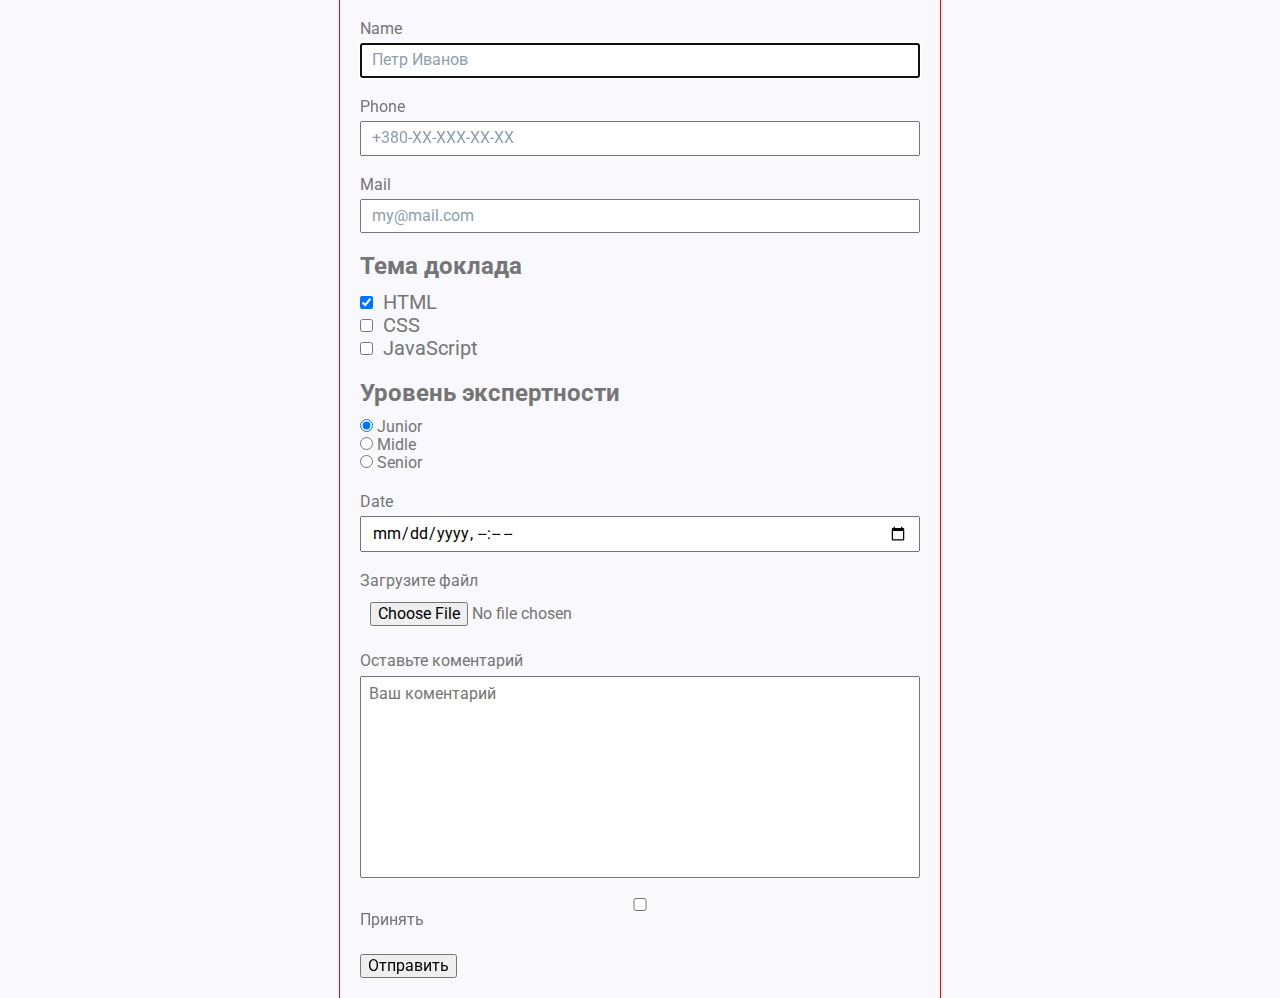
==== commit be1fa44a: "mod6" ====
--- a/index.html
+++ b/index.html
@@ -150,7 +150,7 @@
 <!-- =================================================================================== -->
 <!-- ===================================ВСПЛЫВАЮЩЕЕ МЕНЮ================================ -->
 
-    <a href="/index.html">Назад на главную</a>
+    <!-- <a href="/index.html">Назад на главную</a>
 
     <ul class="menu">
         <li class="menu-item">
@@ -196,11 +196,185 @@
             </ul>
         </li>
     </ul>
-    <p>Lorem, ipsum dolor sit amet consectetur adipisicing elit. Tempora molestiae eum accusamus laudantium minus ex ab officia corrupti id excepturi, est dolorem iste sed dignissimos quia magni, omnis ipsa rem minima mollitia? Soluta dicta minima consectetur placeat eius tempora doloremque, culpa quae beatae tenetur rem labore illum veritatis, officiis facilis ipsa magnam quasi, quisquam totam dignissimos. Aliquam esse voluptates quia quibusdam obcaecati voluptate nesciunt, neque qui repudiandae natus magnam suscipit non numquam enim, maiores excepturi in quaerat sapiente blanditiis unde ea veniam facere at! Consectetur, ut ipsam? Cum magni, iste beatae, dolorem ex pariatur quas optio at, sit nobis maiores?</p>
+    <p>Lorem, ipsum dolor sit amet consectetur adipisicing elit. Tempora molestiae eum accusamus laudantium minus ex ab officia corrupti id excepturi, est dolorem iste sed dignissimos quia magni, omnis ipsa rem minima mollitia? Soluta dicta minima consectetur placeat eius tempora doloremque, culpa quae beatae tenetur rem labore illum veritatis, officiis facilis ipsa magnam quasi, quisquam totam dignissimos. Aliquam esse voluptates quia quibusdam obcaecati voluptate nesciunt, neque qui repudiandae natus magnam suscipit non numquam enim, maiores excepturi in quaerat sapiente blanditiis unde ea veniam facere at! Consectetur, ut ipsam? Cum magni, iste beatae, dolorem ex pariatur quas optio at, sit nobis maiores?</p> -->
 
     <!-- ================================================================================= -->
-
-
+    <!-- ================================== FORMS ======================================== -->
+
+    <!-- <form>
+        <label>
+            Email
+            <input type="email" name="email" />
+        </label>
+    
+        <label>
+            Password
+            <input type="password" name="password" />
+        </label>
+    
+        <button type="submit">Submit</button>
+    </form>
+
+    <form>
+        <label for="user_email">Email</label>
+        <input type="email" name="email" id="user_email" />
+    
+        <label for="user_password">Password</label>
+        <input type="password" name="password" id="user_password" />
+    
+        <button type="submit">Submit</button>
+    </form> -->
+
+    <!-- --------------------------------------------------------------------------------- -->
+
+    <!-- <form>
+        <label>
+            Username
+            <input type="text" name="Username" autofocus />            
+        </label>
+        <label>
+            Email
+            <input type="text" name="Email"/>
+        </label>
+        <button type="submit">Submit</button>
+
+
+    </form>
+
+    <form>
+        <label>
+            Phone number
+            <input type="tel" name="phone_number" />
+        </label>
+    
+        <button type="submit">Submit</button>
+    </form>
+
+    <label>
+        Interest rate:
+        <input type="range" name="interest_rate" value="40" min="0" max="100" step="20" />
+    </label>
+    
+    <p>Selected value: <span class="js-selected-value">40</span></p> -->
+
+
+
+    <form action="" class="js-speaker-form form">
+        
+        <!-- <label>
+                    name
+                    <input type="text" name="name" />
+                </label> -->
+        <div class="form-field">
+            <label for="name" class="form-label">Name</label>
+            <input class="form-input" type="text" name="user-name" id="name" autofocus placeholder="Петр Иванов"/>
+        </div>
+
+        <div class="form-field">
+            <label for="tel">Phone</label>
+            <input type="tel" name="tel" id="tel" placeholder="+380-XX-XXX-XX-XX"/>
+        </div>
+
+        <div class="form-field">
+            <label for="mail">Mail</label>
+            <input type="email" name="mail" id="mail" placeholder="my@mail.com"/>
+        </div>
+        
+        <div role="group" class="group">
+            <h2 class="group-title">Тема доклада</h2>
+
+
+        <ul class="topic-options">
+            <li>
+                <input type="checkbox" name="topic" value="html" id="html" checked>
+                <label for="html">HTML</label>
+            </li>
+
+            <li>
+                <input type="checkbox" name="topic" value="css" id="css">
+                <label for="css">CSS</label>
+            </li>
+
+            <li>
+                <input type="checkbox" name="topic" value="js" id="js">
+                <label for="js">JavaScript</label>
+            </li>                
+        </ul>
+        </div>
+
+
+        <div role="group" class="group">
+            <h2 class="group-title">Уровень экспертности</h2>
+
+        <ul class="expirience-options">
+            <li>
+                <input type="radio" name="level" value="junior" id="junior" checked>
+                <label for="junior">Junior</label>
+            </li>
+            <li>
+                <input type="radio" name="level" value="midle" id="midle">
+                <label for="midle">Midle</label>
+            </li>
+            <li>
+                <input type="radio" name="level" value="senior" id="senior">
+                <label for="senior">Senior</label>
+            </li>
+        </ul>
+        </div>
+
+        <div class="form-field">
+            <label for="date">Date</label>
+            <input type="datetime-local" 
+            name="date" 
+            id="date" 
+            min="2022-01-12T12:00" 
+            max="2022-04-12T12:00" />
+        </div>
+        
+
+        <div class="form-field">
+            <label for="pdf">Загрузите файл</label>
+            <input type="file" name="pdf" id="pdf">
+        </div>
+
+        <div class="form-field">
+            <label for="coment">Оставьте коментарий</label>
+            <textarea class="coment" name="coment" 
+                id="coment" 
+                cols="" 
+                rows="10" 
+                placeholder="Ваш коментарий"></textarea>
+
+        </div>
+
+        <div class="form-field">
+            <input type="checkbox" name="policy" id="policy" />
+            <label for="policy">Принять</label>
+        </div>
+
+
+        <button type="submit">Отправить</button>
+        
+
+        
+    </form>
+
+
+    <script>
+        (() => {
+            document
+                .querySelector('.js-speaker-form')
+                .addEventListener('submit', e => {
+                    e.preventDefault();
+
+                    new FormData(e.currentTarget).forEach((value, name) => 
+                        console.log(`${name}: ${value}`),
+                    );
+
+                    e.currentTarget.reset();
+                });
+        })();    
+    </script>
 </body>
 
 </html>--- a/css/styles.css
+++ b/css/styles.css
@@ -442,7 +442,7 @@
 /* ===================================================================================== */
 /* =======================================ВСПЛЫВАЮЩЕЕ МЕНЮ============================== */
 
-.menu {
+/* .menu {
   padding: 20px;
   margin: 0;
   list-style: none;
@@ -487,6 +487,97 @@
 
 .submenu a {
   text-decoration: none;
-}
-
-/* =========================================================================== */+} */
+
+/* =========================================================================== */
+/* ================================== FORMS ================================== */
+
+
+/* body {
+  font-family: sans-serif;
+  line-height: 1.5;
+}
+
+input {
+  padding: 8px;
+  font-family: inherit;
+}
+
+label {
+  display: flex;
+  flex-direction: column;
+  margin-bottom: 8px;
+} */
+
+textarea {
+  resize: none;
+}
+
+.form {
+  width: 600px;
+  outline: 1px solid red;
+  margin-left: auto;
+  margin-right: auto;
+  padding: 20px;
+}
+
+.form-field {
+  margin-bottom: 20px;
+  display: flex;
+  flex-direction: column;
+}
+
+.form-field input {
+  margin: 0;
+  padding: 6px 10px;
+  border-radius: 1px solid #2a2a2a;
+}
+
+.form-field label {
+  margin-bottom: 5px;
+}
+
+.form-field input::placeholder {
+  color: #8e9ead;
+}
+
+.group {
+  margin-bottom: 20px;
+}
+
+.group-title {
+  margin-top: 0;
+  margin-bottom: 10px;
+}
+
+.topic-options {
+  padding: 0;
+  margin: 0;
+  list-style: none;
+}
+
+.topic-options input[type="checkbox"] {
+
+}
+
+.topic-options label {
+  font-size: 20px;
+  margin-left: 10px; 
+}
+
+.topic-options li {
+  display: flex;
+  align-items: center;
+}
+
+.expirience-options {
+}
+
+.form .date {
+  border-color: #2196f3;
+  padding: 20px 40px;
+}
+
+.coment {
+  padding: 8px;
+}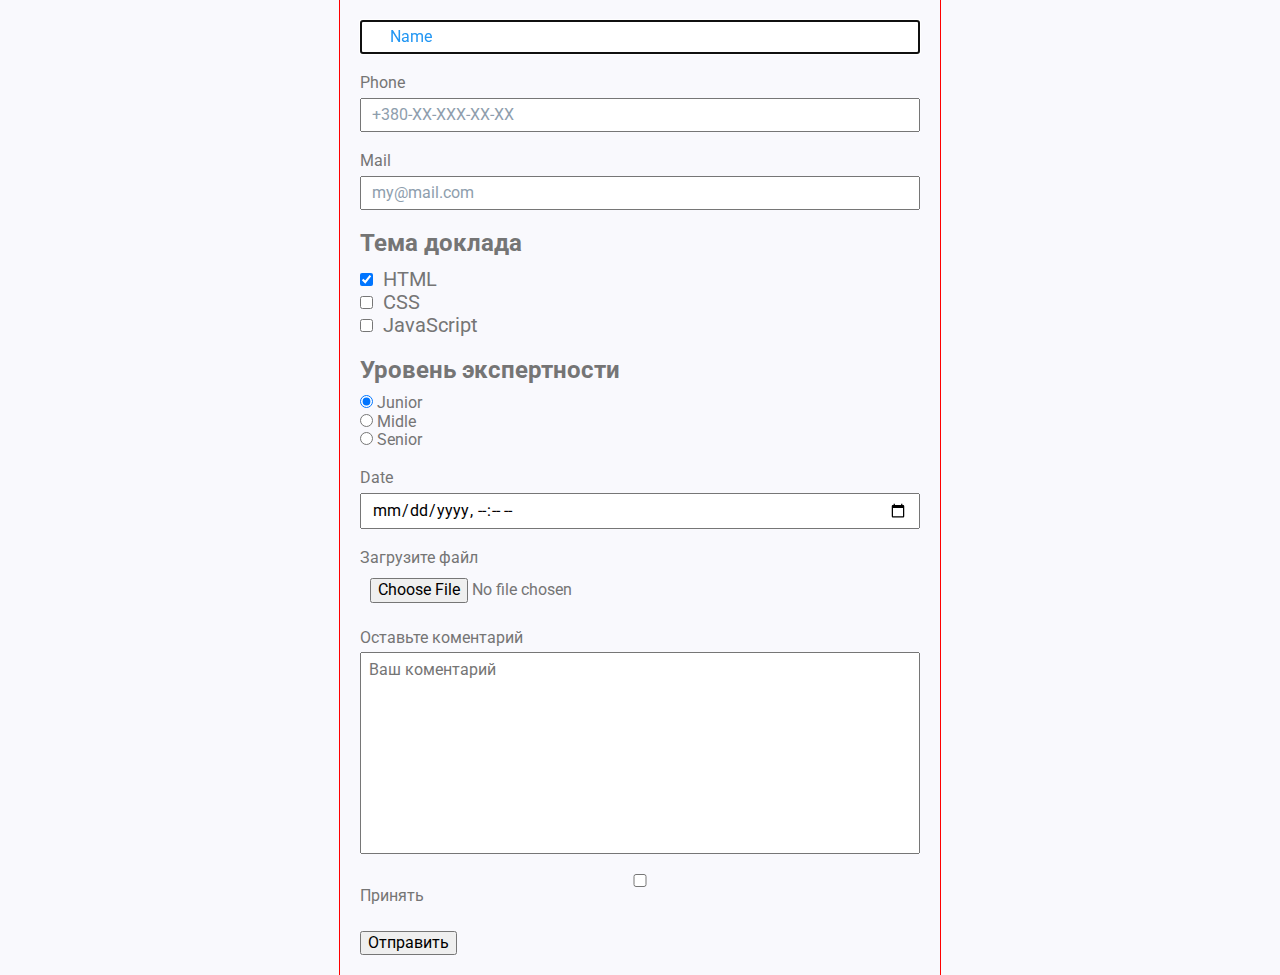
==== commit 8fe4a7de: "15-02-22" ====
--- a/index.html
+++ b/index.html
@@ -265,9 +265,15 @@
                     name
                     <input type="text" name="name" />
                 </label> -->
-        <div class="form-field">
+        <div class="form-field">            
+            <input class="form-input" 
+            type="text" 
+            name="user-name" 
+            id="name" 
+            autofocus 
+            placeholder=" "
+            />
             <label for="name" class="form-label">Name</label>
-            <input class="form-input" type="text" name="user-name" id="name" autofocus placeholder="Петр Иванов"/>
         </div>
 
         <div class="form-field">
--- a/css/styles.css
+++ b/css/styles.css
@@ -522,6 +522,7 @@
 }
 
 .form-field {
+  position: relative;
   margin-bottom: 20px;
   display: flex;
   flex-direction: column;
@@ -533,6 +534,13 @@
   border-radius: 1px solid #2a2a2a;
 }
 
+.form-label {
+  position: absolute;
+  left: 30px;
+  top: 50%;
+  transform: translateY(-50%);
+}
+
 .form-field label {
   margin-bottom: 5px;
 }
@@ -580,4 +588,8 @@
 
 .coment {
   padding: 8px;
+}
+
+.form-input:focus + .form-label {
+  color: #2196f3;
 }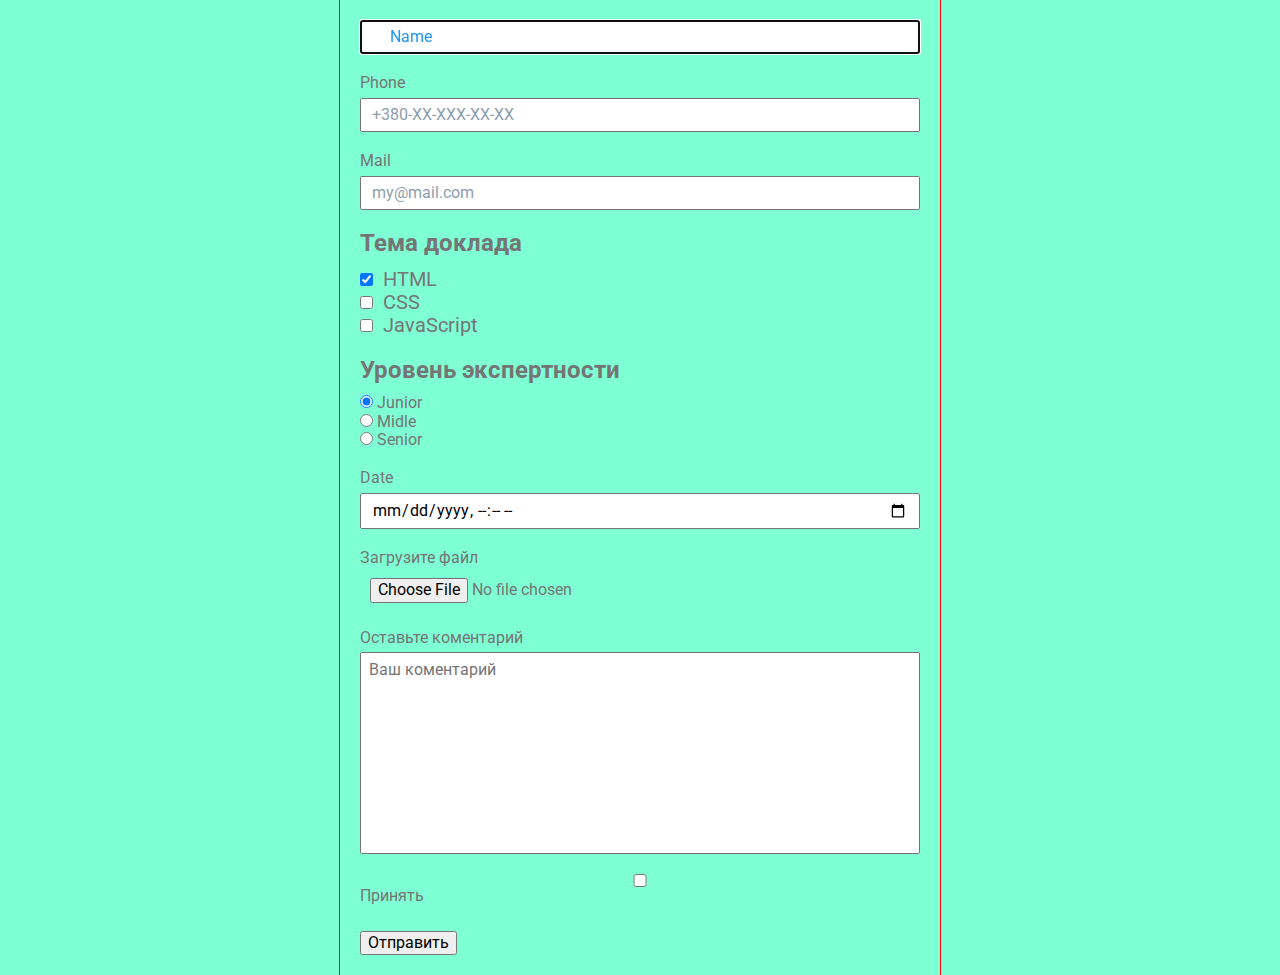
==== commit ae389d61: "add sass" ====
--- a/index.html
+++ b/index.html
@@ -10,6 +10,7 @@
         rel="stylesheet">
     <link rel="stylesheet" href="https://cdnjs.cloudflare.com/ajax/libs/modern-normalize/1.1.0/modern-normalize.min.css">
     <link rel="stylesheet" href="./css/styles.css" />
+    <link rel="stylesheet" href="./css/main.css" />
 </head>
 
 <body>
--- a/css/main.css
+++ b/css/main.css
@@ -0,0 +1,4 @@
+body {
+  background-color: aquamarine;
+}
+/*# sourceMappingURL=main.css.map */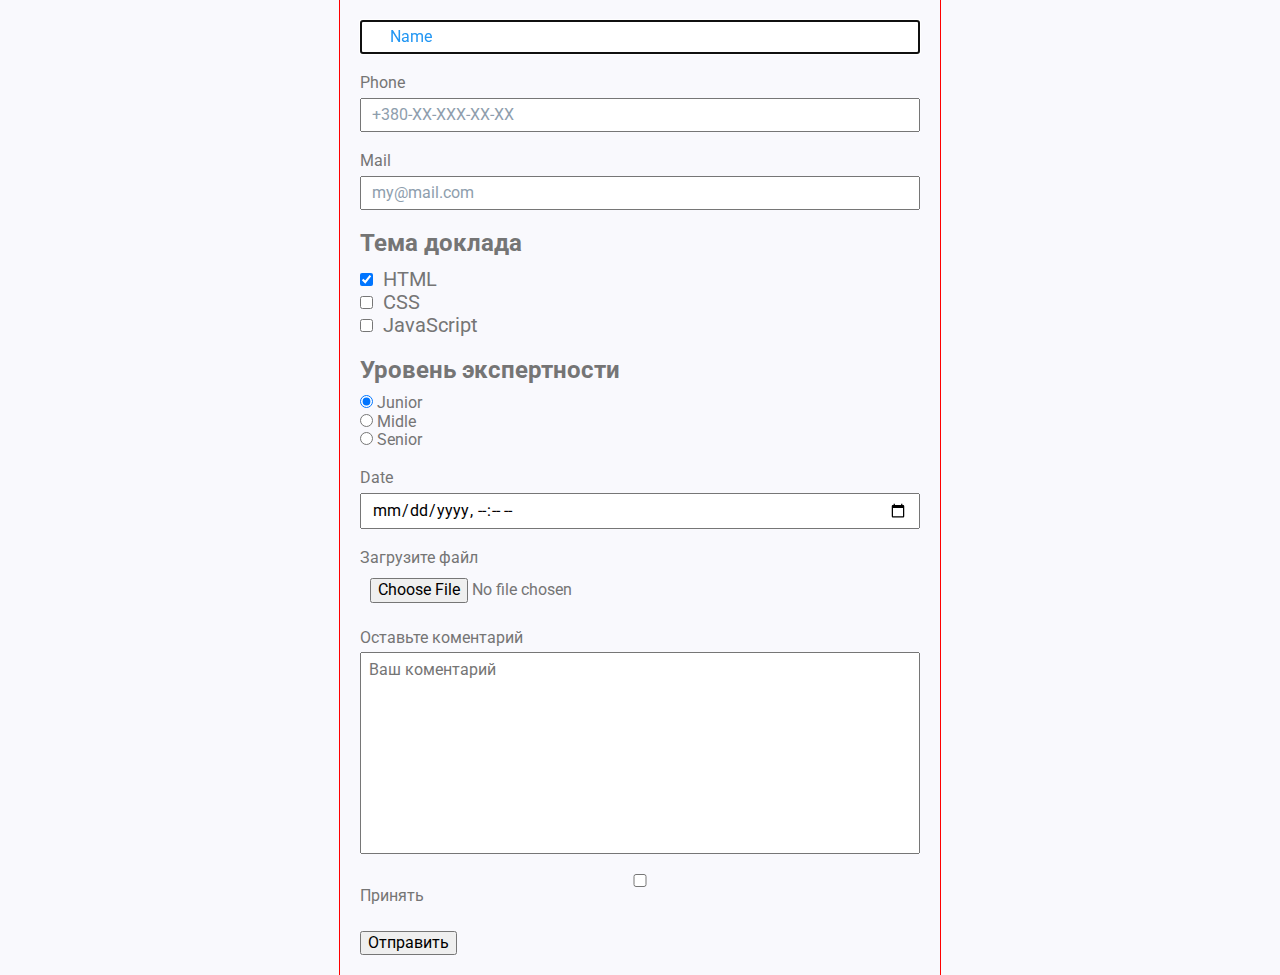
==== commit 0bea509b: "add sass" ====
--- a/index.html
+++ b/index.html
@@ -10,7 +10,7 @@
         rel="stylesheet">
     <link rel="stylesheet" href="https://cdnjs.cloudflare.com/ajax/libs/modern-normalize/1.1.0/modern-normalize.min.css">
     <link rel="stylesheet" href="./css/styles.css" />
-    <link rel="stylesheet" href="./css/main.css" />
+    <link rel="stylesheet" href="./css/main.min.css" />
 </head>
 
 <body>
--- a/css/styles.css
+++ b/css/styles.css
@@ -99,8 +99,8 @@
 
 /* -------------------------------HEADER---------------------------------*/
 
-.overlay {
-  /* max-width: 1600px;
+/* .overlay {
+  max-width: 1600px;
   height: 480px;
   margin-left: auto;
   margin-right: auto;
@@ -114,8 +114,8 @@
   /* background-image: url(../images/hero-fon.jpg);
   background-repeat: no-repeat;
   background-size: cover;
-  background-position: center; */
-}
+  background-position: center;
+} */
 
 /* .container {
   display: flex;
@@ -564,9 +564,9 @@
   list-style: none;
 }
 
-.topic-options input[type="checkbox"] {
-
-}
+/* .topic-options input[type="checkbox"] {
+
+} */
 
 .topic-options label {
   font-size: 20px;
@@ -578,8 +578,6 @@
   align-items: center;
 }
 
-.expirience-options {
-}
 
 .form .date {
   border-color: #2196f3;
--- a/css/main.min.css
+++ b/css/main.min.css
@@ -0,0 +1 @@
+/* No CSS *//*# sourceMappingURL=main.min.css.map */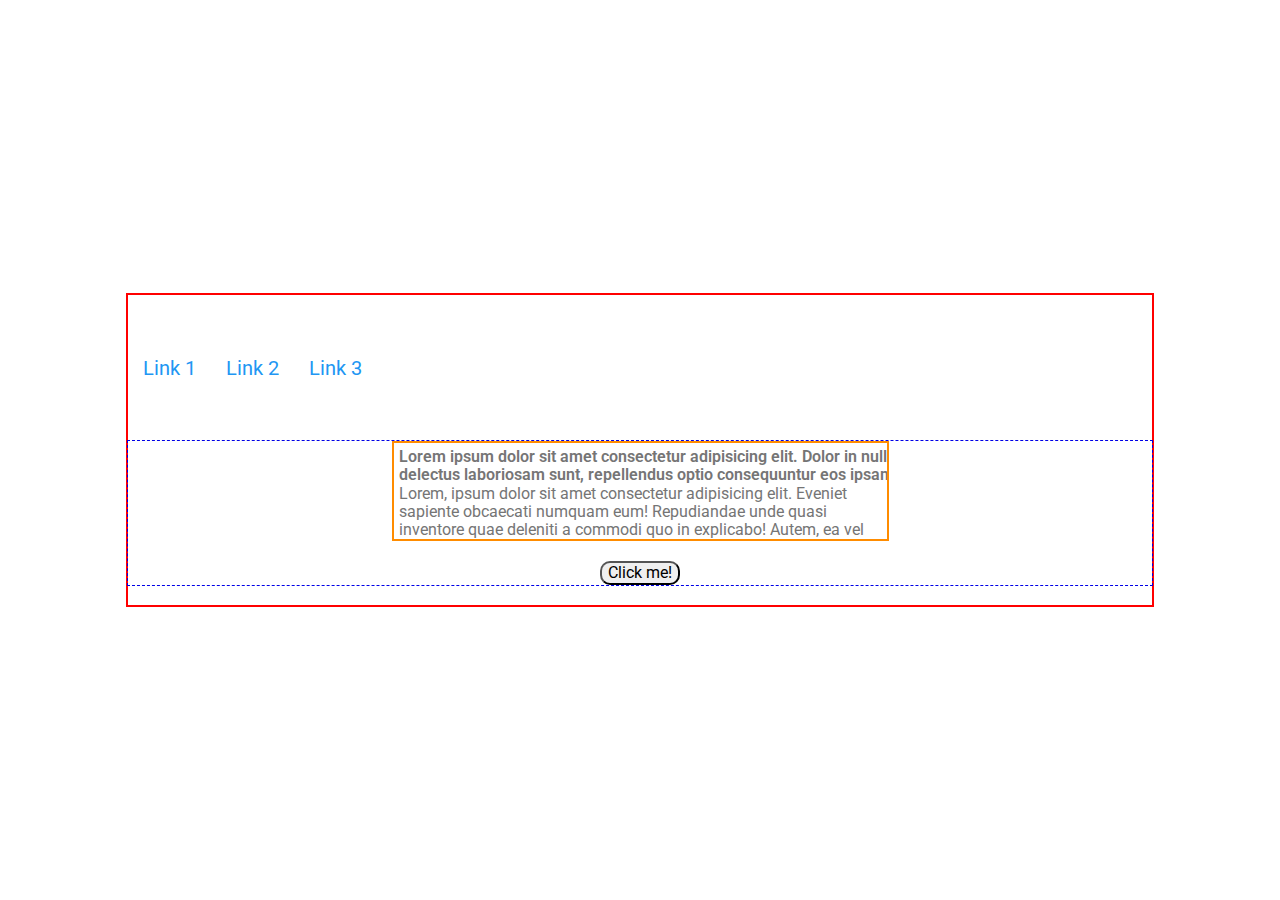
==== commit 7d58c03d: "060622" ====
--- a/index.html
+++ b/index.html
@@ -1,19 +1,60 @@
 <!DOCTYPE html>
 <html lang="ru">
-
-<head>
-    <meta charset="UTF-8">
-    <meta http-equiv="X-UA-Compatible" content="IE=edge">
-    <meta name="webstudio" content="width=device-width, initial-scale=1.0">
+  <head>
+    <meta charset="UTF-8" />
+    <meta http-equiv="X-UA-Compatible" content="IE=edge" />
+    <meta name="webstudio" content="width=device-width, initial-scale=1.0" />
     <title>WebStudio</title>
-    <link href="https://fonts.googleapis.com/css2?family=Raleway:wght@700&family=Roboto:wght@400;500;700;900&display=swap"
-        rel="stylesheet">
-    <link rel="stylesheet" href="https://cdnjs.cloudflare.com/ajax/libs/modern-normalize/1.1.0/modern-normalize.min.css">
+    <link
+      href="https://fonts.googleapis.com/css2?family=Raleway:wght@700&family=Roboto:wght@400;500;700;900&display=swap"
+      rel="stylesheet"
+    />
+    <link
+      rel="stylesheet"
+      href="https://cdnjs.cloudflare.com/ajax/libs/modern-normalize/1.1.0/modern-normalize.min.css"
+    />
     <link rel="stylesheet" href="./css/styles.css" />
     <link rel="stylesheet" href="./css/main.min.css" />
-</head>
-
-<body>
+  </head>
+
+  <body>
+    <div class="wrapper">
+      <nav class="nav">
+        <ul class="list">
+          <li class="item"><a class="link current" href="">Link 1</a></li>
+          <li class="item"><a class="link" href="">Link 2</a></li>
+          <li class="item"><a class="link" href="">Link 3</a></li>
+        </ul>
+      </nav>
+      <div class="fixed-box"></div>
+      <div class="container">
+        <!-- <div class="box blue">1</div>
+        <div class="box yellow">2</div>
+        <div class="box hotpink">3</div> -->
+        <p class="text">
+          <span class="title"
+            >Lorem ipsum dolor sit amet consectetur adipisicing elit. Dolor in
+            nulla sapiente delectus laboriosam sunt, repellendus optio
+            consequuntur eos ipsam?</span
+          >
+          Lorem, ipsum dolor sit amet consectetur adipisicing elit. Eveniet
+          sapiente obcaecati numquam eum! Repudiandae unde quasi inventore quae
+          deleniti a commodi quo in explicabo! Autem, ea vel maxime fuga
+          recusandae officiis mollitia ullam sapiente alias doloremque non
+          blanditiis provident hic sunt accusantium facere asperiores similique
+          molestiae omnis cum quasi. Totam ex tenetur natus cumque ipsa officiis
+          exercitationem id, consequuntur facilis repellendus ad ullam? Nostrum,
+          possimus unde blanditiis officiis consequatur aperiam minima
+          dignissimos dicta, distinctio facere velit temporibus. Laborum quo,
+          pariatur ipsa ullam eveniet corrupti delectus iste veniam maxime!
+          Distinctio voluptatum reprehenderit, rerum fugiat sapiente quis.
+          Corporis fugit qui natus soluta.
+        </p>
+        <button class="btn">Click me!</button>
+      </div>
+    </div>
+
+    <!-- =============================================================================== -->
     <!-- <div class="container">
         <div class="box"></div>
         <div class="box"></div>
@@ -29,8 +70,7 @@
         <div class="box"></div>
     </div> -->
 
-
-<!-- ------------------------------------------------------------------------------------- -->
+    <!-- ------------------------------------------------------------------------------------- -->
 
     <!-- <div class="container">
         <div class="thumb">
@@ -50,7 +90,7 @@
 
     </div> -->
 
-<!-- --------------------------------------------------------------------------------------- -->
+    <!-- --------------------------------------------------------------------------------------- -->
 
     <!-- <div class="container">
         <div class="thumb">
@@ -148,8 +188,8 @@
 
     </script> -->
 
-<!-- =================================================================================== -->
-<!-- ===================================ВСПЛЫВАЮЩЕЕ МЕНЮ================================ -->
+    <!-- =================================================================================== -->
+    <!-- ===================================ВСПЛЫВАЮЩЕЕ МЕНЮ================================ -->
 
     <!-- <a href="/index.html">Назад на главную</a>
 
@@ -258,14 +298,8 @@
     
     <p>Selected value: <span class="js-selected-value">40</span></p> -->
 
-
-
-    <form action="" class="js-speaker-form form">
+    <!-- <form action="" class="js-speaker-form form">
         
-        <!-- <label>
-                    name
-                    <input type="text" name="name" />
-                </label> -->
         <div class="form-field">            
             <input class="form-input" 
             type="text" 
@@ -364,10 +398,9 @@
         
 
         
-    </form>
-
-
-    <script>
+    </form> -->
+
+    <!-- <script>
         (() => {
             document
                 .querySelector('.js-speaker-form')
@@ -381,7 +414,6 @@
                     e.currentTarget.reset();
                 });
         })();    
-    </script>
-</body>
-
-</html>+    </script> -->
+  </body>
+</html>
--- a/css/styles.css
+++ b/css/styles.css
@@ -96,498 +96,207 @@
   padding-top: 94px;
   padding-bottom: 94px;
 }
-
-/* -------------------------------HEADER---------------------------------*/
-
-/* .overlay {
-  max-width: 1600px;
-  height: 480px;
-  margin-left: auto;
-  margin-right: auto;
-  outline: 1px solid #212121;
-  background-image: linear-gradient(
-      to right,
-      rgba(255, 0, 0, 0.5),
-      rgba(0, 0, 255, 0.5)
-    ),
-    url(../images/hero-fon.jpg); */
-  /* background-image: url(../images/hero-fon.jpg);
-  background-repeat: no-repeat;
-  background-size: cover;
-  background-position: center;
-} */
-
-/* .container {
+/* ======================================================== */
+
+body {
+  height: 100vh;
   display: flex;
-  flex-wrap: wrap;
-  width: 940px;
-  margin-left: auto;
-  margin-right: auto;
-}
-
-.box {
-  height: 190px;
-  width: calc(50% - 20px);
-  margin: 10px;
-  box-shadow: 0px 1px 3px rgba(0, 0, 0, 0.12), 0px 1px 1px rgba(0, 0, 0, 0.14),
-    0px 2px 1px rgba(0, 0, 0, 0.2);
-  border-radius: 4px;
-}
-
-.box:nth-last-child(1) {
-  background-color: tomato;
-  background-image: url(../images/astronaut\ 1.png);
-  background-repeat: no-repeat;
-  background-position: center;
-  background-size: contain;
-}
-
-.box:nth-last-child(2) {
-  background-color: rgb(187, 71, 255);
-  background-image: url(../images/clock\ 1.png);
-  background-repeat: repeat-x;
-  background-position: center;
-}
-
-.box:nth-last-child(3) {
-  background-color: rgb(184, 255, 143);
-  background-image: url(../images/diagram\ 1.png);
-  background-repeat: repeat-y;
-  background-position: center;
-}
-
-.box:nth-last-child(4) {
-  background-color: rgb(255, 247, 101);
-  background-image: url(../images/diagram\ 1.png);
-  background-repeat: no-repeat;
-  background-position: center;
-} */
-
-/* .overlay {
-  max-width: 1000px;
-  height: 400px;
-
-  background-image: url("https://cdn-icons-png.flaticon.com/512/361/361678.png"),
-    url("https://cdn-icons-png.flaticon.com/512/4206/4206277.png"),
-    url("https://cdn-icons-png.flaticon.com/512/814/814513.png"),
-    url("https://tlgrm.ru/_/stickers/e3a/876/e3a87689-707f-3495-b94a-8ee96e2538e5/39.webp"),
-    url("https://cdn.pixabay.com/photo/2017/08/30/01/05/milky-way-2695569_1280.jpg");
-
-  background-size: 80px, 100px, 150px, 130px, cover;
-  background-repeat: no-repeat;
-  background-position: top 120px right 130px, top 270px left 130px, center,
-    100px 60px, center;
-} */
-
-body {
-  background-color: #f9f9fd;
-}
-
-img {
-  display: block;
-  max-width: 100%;
-  height: auto;
+  align-items: center;
+  justify-content: center;
+}
+
+.wrapper {
+  width: 80vw;
+
+  margin: 0 auto;
+  outline: 2px solid red;
 }
 
 .container {
-  display: flex;
-  justify-content: center;
-  margin: 0 auto;
-}
-
-/* ========================================================================= */
-
-/* .box {
-  width: 200px;
-  height: 200px;
-  flex-shrink: 0;
-  margin: 20px;
-  border-radius: 4px;
-  box-shadow: 0px 2px 1px -1px rgba(0, 0, 0, 0.2),
-    0px 1px 1px 0px rgba(0, 0, 0, 0.14), 0px 1px 3px 0px rgba(0, 0, 0, 0.12);;
-}
-
-.box.relative {
+  padding-left: 15px;
+  padding-right: 15px;
   position: relative;
-  top: 120px;
-  left: 120px;
-}
-
-.box:nth-child(1) {
-  background-color: aquamarine;
-}
-
-.box:nth-child(2) {
-  background-color: blueviolet;
-}
-
-.box:nth-child(3) {
-  background-color: rgb(226, 17, 17);
-} */
-
-/* ========================================================================= */
-
-/* .thumb {
-  position: relative;
-  margin: 10px;
-  border-radius: 4px;
-  overflow: hidden;
-  background-color: cornsilk;
-  box-shadow: 0px 2px 1px -1px rgba(0, 0, 0, 0.2),
-    0px 1px 1px 0px rgba(0, 0, 0, 0.14), 0px 1px 3px 0px rgba(0, 0, 0, 0.12);
-}
-
-.thumb > .label {
-  position: absolute;
-  top: 0;
-  right: 0;
-  margin: 0;
-  padding: 8px 16px;
-  border-bottom-left-radius: 4px;
-
-  font-family: sans-serif;
-  font-size: 24px;
-  background-color: #2196f3;
-  color: #ffffff;
-} */
-
-/* -===================================================================== */
-
-
-/* .chat-button {
-  position: fixed;
-  right: 30px;
-  bottom: 30px;
-
-  display: inline-block;
-  width: 64px;
-  height: 64px;
-
-  margin: 0;
-  padding: 0;
-  border: none;
-  background-color: transparent;
-
-  background-image: url("https://cdn-icons-png.flaticon.com/512/1653/1653630.png");
-  background-size: contain;
-
-  cursor: pointer;
-} */
-
-/* ================================================================================= */
-
-/* .section {
-  margin-bottom: 20px;
-}
-
-.section-title {
-  position: sticky;
-  top: -1px;
-
-  margin: 0;
-  padding: 16px;
-  background-color: #ccc;
-  text-align: center;
-  text-transform: uppercase;
-
-  box-shadow: 0px 2px 4px -1px rgba(0, 0, 0, 0.2),
-  0px 4px 5px 0px rgba(0, 0, 0, 0.14), 0px 1px 10px 0px rgba(0, 0, 0, 0.12);
-}
-
-.section-text {
-  font-size: 18px;
-  margin-bottom: 0;
-}
-
-.section:nth-child(1) .section-title {
-  color: #fff;
-  background-image: repeating-linear-gradient(
-    -45deg,
-    #606dbc,
-    #606dbc 10px,
-    #465298 10px,
-    #465298 20px
-  );
-}
-.section:nth-child(2) .section-title {
-  color: #fff;
-  background-image: repeating-linear-gradient(
-    to right,
-    #f6ba52,
-    #f6ba52 10px,
-    #ffd180 10px,
-    #ffd180 20px
-  );
-}
-
-section:nth-child(3) .section-title {
-  color: #fff;
-  background-image: repeating-radial-gradient(
-    circle,
-    #ff8a00,
-    #ff8a00 10px,
-    #e52e71 10px,
-    #e52e71 20px
-  );
-} */
-
-/* ================================================================================ */
-
-/* .box {
-  border: 2px solid yellowgreen;
-  width: 400px;
-  height: 200px;
-  overflow: scroll;
-} */
-
-/* =============================================================================== */
-
-/* img {
-  display: block;
-  max-width: 100%;
-  height: auto;
-}
-
-.thumb {
-  border: 10px solid blue;
-  border-radius: 50px;
-  width: 480px;
-
-  overflow: hidden;
-} */
-
-/* ================================================================================ */
-
-/* h1 {
-  text-align: center;
-  font-size: 24px;
-}
-
-.box {
-  position: relative;
-  width: 300px;
-  height: 300px;
-  margin-left: auto;
-  margin-right: auto;
-  background-color: cadetblue;
-  box-shadow: 0px 2px 1px -1px rgba(0, 0, 0, 0.2),
-  0px 1px 1px 0px rgba(0, 0, 0, 0.14), 0px 1px 3px 0px rgba(0, 0, 0, 0.12);
-
-  overflow: hidden;
-}
-
-.box:hover .overlay {
-  transform: translateX(0);
-}
-
-.overlay {
-  position: absolute;
-  top: 0;
-  left: 0;
   width: 100%;
   height: 100%;
-  background-color: coral;
-
-  transform: translatex(-100%);
-  transition: transform 250ms ease;
-}
-
-.overlay > p {
-  color: #ffffff;
-  padding: 10px;
-  margin: 0;
-  font-size: 18px;
-}
-
-.overlay code {
-  display: inline-block;
-  padding: 2px 4px;
-  border-radius: 2px;
-  background-color: #ffffff;
-  color: #2a2a2a;
-} */
-
-/* ==================================================================================== */
-/* ========================================МОДАЛКА===================================== */
-
-/* .backdrop {
+  margin: 0 auto;
+  outline: 1px dashed rgb(0, 0, 230);
+
+  perspective: 1000px;
+}
+
+/* .box {
+  transform: perspective(400px) rotateY(-60deg);
+  position: absolute;
+  display: flex;
+  align-items: center;
+  justify-content: center;
+
+  font-size: 36px;
+  line-height: 1.5;
+  color: white;
+} */
+
+/* .blue {
+  width: 150px;
+  height: 150px;
+  background-color: rgba(0, 0, 255, 0.7);
+} */
+
+/* .yellow {
+  width: 125px;
+  height: 125px;
+  background-color: rgba(223, 223, 0, 0.7);
+} */
+
+/* .hotpink {
+  z-index: -1;
+  width: 100px;
+  height: 100px;
+  background-color: rgba(255, 105, 180, 0.7);
+} */
+
+/* .fixed-box {
   position: fixed;
   top: 0;
   left: 0;
 
   width: 100%;
-  height: 100%;
-
-  background-color: rgba(255, 122, 56, 0.5);
-}
-
-.backdrop.is-hidden {
-  opacity: 0;
-  pointer-events: none;
-}
-
-.modal {
-  position: absolute;
-  top: 50%;
-  left: 50%;
-  transform: translate(-50%, -50%);
-
-  min-height: 300px;
-  min-width: 400px;
-  padding: 15px;
-
-  background-color: #ffffff;
-} */
-
-/* ===================================================================================== */
-/* =======================================ВСПЛЫВАЮЩЕЕ МЕНЮ============================== */
-
-/* .menu {
-  padding: 20px;
-  margin: 0;
-  list-style: none;
-  display: flex;
-}
-
-.menu-item {
-  position: relative;
-  margin-right: 15px;
-  outline: 2px solid tomato;
-}
-
-.menu-item:hover .submenu {
-  display: block;
-}
-
-.menu-item:hover .menu-link {
-  background-color: palevioletred;
-}
-
-.menu-link {
-  display: block;
-  padding: 10px 20px;
-  text-decoration: none;
-  background-color: teal;
-  color: #ffffff;
-}
-
-.submenu {
-  position: absolute;
-  padding: 10px;
-  margin: 0;
-  left: 0;
-  top: 100%;
-  width: 100%;
-  list-style: none;
-  background-color: #ccc;
-  display: none;
-}
-
-
-
-.submenu a {
-  text-decoration: none;
-} */
-
-/* =========================================================================== */
-/* ================================== FORMS ================================== */
-
-
-/* body {
-  font-family: sans-serif;
-  line-height: 1.5;
-}
-
-input {
-  padding: 8px;
-  font-family: inherit;
-}
-
-label {
-  display: flex;
-  flex-direction: column;
-  margin-bottom: 8px;
-} */
-
-textarea {
-  resize: none;
-}
-
-.form {
-  width: 600px;
-  outline: 1px solid red;
+  height: 100px;
+
+  background-color: rgba(153, 50, 204, 0.6);
+} */
+
+.text {
+  padding: 5px;
   margin-left: auto;
   margin-right: auto;
-  padding: 20px;
-}
-
-.form-field {
+  margin-bottom: 20px;
+  width: 50%;
+  height: 100px;
+  border: 2px solid darkorange;
+  /* background-color: tomato; */
+
+  overflow: auto;
+}
+
+.title {
+  display: block;
+  font-weight: 600;
+  width: 600px;
+}
+
+.btn {
+  display: block;
+  margin-left: auto;
+  margin-right: auto;
+  margin-bottom: 20px;
+  border-radius: 10px;
+  cursor: pointer;
+}
+
+/* =================================== */
+
+.nav {
+  padding-left: 15px;
+  padding-right: 15px;
+  font-size: 20px;
+  line-height: 1.3;
+  font-weight: 400;
+}
+
+.list {
+  display: flex;
+  align-items: center;
+  list-style: none;
+  width: 600px;
+  margin-bottom: 30px;
+  margin-top: 30px;
+  /* display: flex;
+  align-items: center;
+  width: 600px;
+  list-style: none;
+  margin-top: 30px;
+  margin-bottom: 50px; */
+}
+
+.item {
+  margin-right: 30px;
+}
+
+.item:last-child {
+  margin-right: 0;
+}
+
+.link {
   position: relative;
-  margin-bottom: 20px;
+  text-decoration: none;
+  color: #2196f3;
+  padding: 30px 0;
+  display: block;
+  /* outline: 1px dashed red;
+  position: relative;
+  padding: 30px 0;
+  display: block;
+  text-decoration: none;
+  color: black;
+
+  transition: color 2500ms ease-in-out; */
+}
+
+.current {
+  color: #2196f3;
+}
+
+.link:hover {
+  color: rgb(255, 85, 0);
+}
+
+
+
+.current:hover::after,
+.link:hover::after {
+  position: absolute;
+  bottom: 0;
+  left: 0;
+  content: "";
+  display: block;
+  width: 100%;
+  height: 4px;
+  background-color: rgb(255, 77, 0);
+  
+
+  /* position: absolute;
+  bottom: 0;
+  left: 0;
+  content: "";
+  display: block;
+  width: 100%;
+  height: 2px;
+  background-color: blueviolet;
+  transform: scale(0);
+  opacity: 0;
+
+  transition: transform 500ms ease, opacity 500ms ease; */
+}
+
+/* .link:hover::after {
+  transform: scale(1);
+  opacity: 1;
+} */
+
+/* .item {
   display: flex;
-  flex-direction: column;
-}
-
-.form-field input {
-  margin: 0;
-  padding: 6px 10px;
-  border-radius: 1px solid #2a2a2a;
-}
-
-.form-label {
+  align-items: center;
+} */
+
+/* .item:nth-child(2)::before {
   position: absolute;
-  left: 30px;
-  top: 50%;
-  transform: translateY(-50%);
-}
-
-.form-field label {
-  margin-bottom: 5px;
-}
-
-.form-field input::placeholder {
-  color: #8e9ead;
-}
-
-.group {
-  margin-bottom: 20px;
-}
-
-.group-title {
-  margin-top: 0;
-  margin-bottom: 10px;
-}
-
-.topic-options {
-  padding: 0;
-  margin: 0;
-  list-style: none;
-}
-
-/* .topic-options input[type="checkbox"] {
-
-} */
-
-.topic-options label {
-  font-size: 20px;
-  margin-left: 10px; 
-}
-
-.topic-options li {
-  display: flex;
-  align-items: center;
-}
-
-
-.form .date {
-  border-color: #2196f3;
-  padding: 20px 40px;
-}
-
-.coment {
-  padding: 8px;
-}
-
-.form-input:focus + .form-label {
-  color: #2196f3;
-}+  bottom: 0;
+  left: 0;
+  content: '';
+  display: block;
+  margin-right: 10px;
+  width: 30px;
+  height: 2px;
+  background-color: blueviolet;
+} */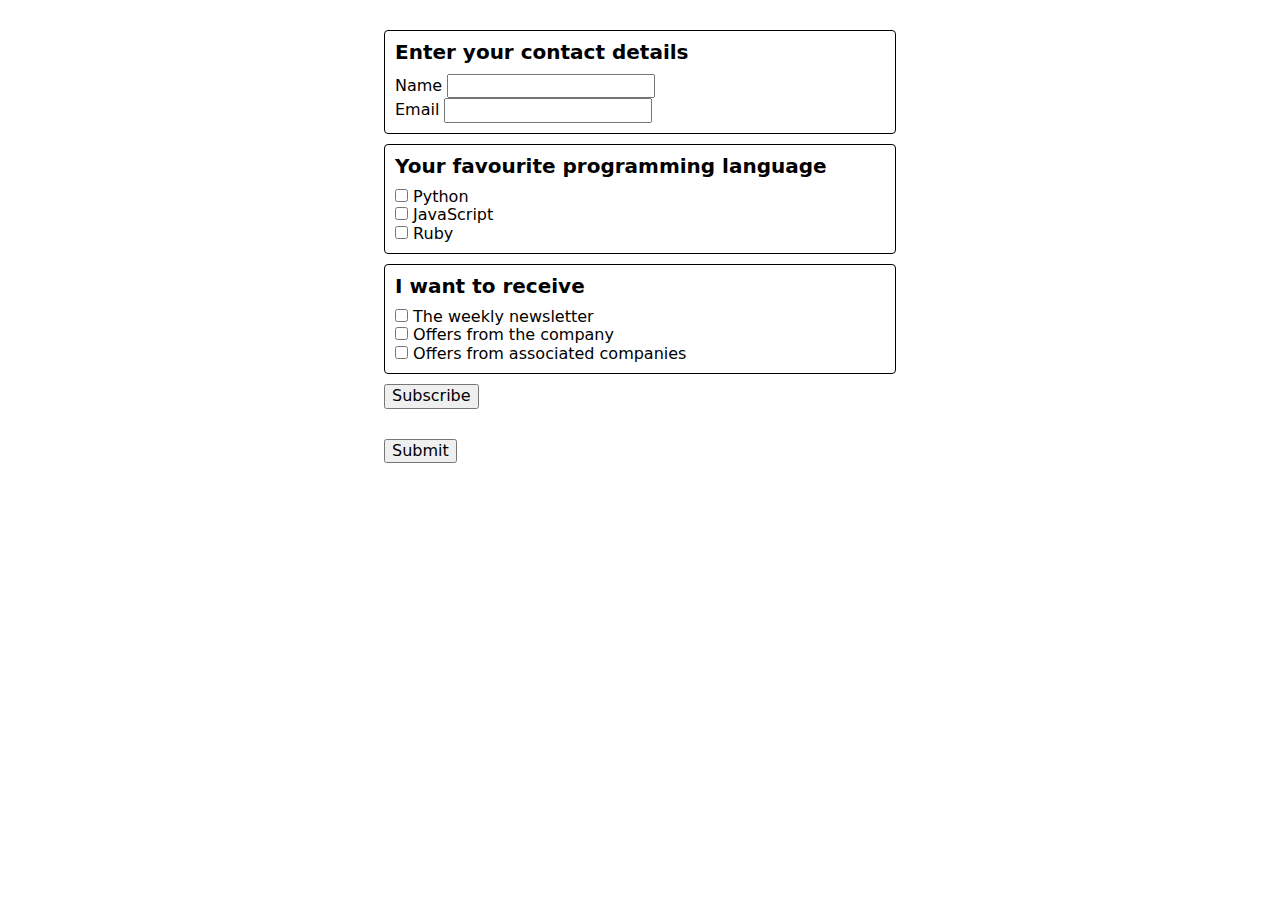
==== commit cfe629bf: "160622" ====
--- a/index.html
+++ b/index.html
@@ -1,419 +1,197 @@
 <!DOCTYPE html>
-<html lang="ru">
+<html lang="en">
   <head>
     <meta charset="UTF-8" />
     <meta http-equiv="X-UA-Compatible" content="IE=edge" />
-    <meta name="webstudio" content="width=device-width, initial-scale=1.0" />
-    <title>WebStudio</title>
+    <meta name="viewport" content="width=device-width, initial-scale=1.0" />
+    <title>Module 6</title>
+
+    <link rel="preconnect" href="https://fonts.googleapis.com" />
+    <link rel="preconnect" href="https://fonts.gstatic.com" crossorigin />
     <link
-      href="https://fonts.googleapis.com/css2?family=Raleway:wght@700&family=Roboto:wght@400;500;700;900&display=swap"
+      href="https://fonts.googleapis.com/css2?family=Montserrat:wght@400;600;700&display=swap"
       rel="stylesheet"
     />
+
     <link
       rel="stylesheet"
-      href="https://cdnjs.cloudflare.com/ajax/libs/modern-normalize/1.1.0/modern-normalize.min.css"
+      href="https://cdn.jsdelivr.net/npm/modern-normalize@1.1.0/modern-normalize.min.css"
     />
+
     <link rel="stylesheet" href="./css/styles.css" />
-    <link rel="stylesheet" href="./css/main.min.css" />
   </head>
 
   <body>
+
+    <!-- ====================================================== -->
     <div class="wrapper">
-      <nav class="nav">
-        <ul class="list">
-          <li class="item"><a class="link current" href="">Link 1</a></li>
-          <li class="item"><a class="link" href="">Link 2</a></li>
-          <li class="item"><a class="link" href="">Link 3</a></li>
-        </ul>
-      </nav>
-      <div class="fixed-box"></div>
-      <div class="container">
-        <!-- <div class="box blue">1</div>
-        <div class="box yellow">2</div>
-        <div class="box hotpink">3</div> -->
-        <p class="text">
-          <span class="title"
-            >Lorem ipsum dolor sit amet consectetur adipisicing elit. Dolor in
-            nulla sapiente delectus laboriosam sunt, repellendus optio
-            consequuntur eos ipsam?</span
-          >
-          Lorem, ipsum dolor sit amet consectetur adipisicing elit. Eveniet
-          sapiente obcaecati numquam eum! Repudiandae unde quasi inventore quae
-          deleniti a commodi quo in explicabo! Autem, ea vel maxime fuga
-          recusandae officiis mollitia ullam sapiente alias doloremque non
-          blanditiis provident hic sunt accusantium facere asperiores similique
-          molestiae omnis cum quasi. Totam ex tenetur natus cumque ipsa officiis
-          exercitationem id, consequuntur facilis repellendus ad ullam? Nostrum,
-          possimus unde blanditiis officiis consequatur aperiam minima
-          dignissimos dicta, distinctio facere velit temporibus. Laborum quo,
-          pariatur ipsa ullam eveniet corrupti delectus iste veniam maxime!
-          Distinctio voluptatum reprehenderit, rerum fugiat sapiente quis.
-          Corporis fugit qui natus soluta.
-        </p>
-        <button class="btn">Click me!</button>
-      </div>
-    </div>
+      <form class="form" name="" id="">
+        <!-- Autofocus -->
+        <!-- <div class="label-wrapper">
+            <input class="input" type="text" id="name">
+            <label for="name">Username</label>            
+        </div> -->
+        
+        <!-- <label class="form-label">
+          Username -->
+          <!-- <input type="text" name="username" autofocus />
+        </label>
+        <label class="form-label">
+          Email
+          <input type="email" name="email" />
+        </label> -->
 
-    <!-- =============================================================================== -->
-    <!-- <div class="container">
-        <div class="box"></div>
-        <div class="box"></div>
-        <div class="box"></div>
-        <div class="box"></div>
-    </div> -->
+        <!-- Placeholder -->
+        <!-- <label class="form-label">
+          Username
+          <input type="text" name="username" placeholder="Jacob Mercer" />
+        </label>
+        <label class="form-label">
+          Phone
+          <input type="tel" name="phone" placeholder="+38 (099) - 11 - 11 - 111" >
+        </label> -->
 
-    <!-- <div class="overlay"></div> -->
+        <!-- Email & Password -->
+        <!-- <label class="form-label">
+          Email
+          <input type="email" name="email" />
+        </label>
+        <label class="form-label">
+          Password
+          <input type="password" name="password" minlength="5" maxlength="12" />
+        </label> -->
 
-    <!-- <div class="container">
-        <div class="box"></div>
-        <div class="box relative"></div>
-        <div class="box"></div>
-    </div> -->
+        <!-- Radio buttons -->
+        <!-- <div class="radio-btn">
+          <label class="">
+            <input type="radio" name="color" value="button-1" checked />
+            Button 1
+          </label>
+          <label class="">
+            <input type="radio" name="color" value="button-2" />
+            Button 2
+          </label>
+          <label class="">
+            <input type="radio" name="color" value="button-3" />
+            Button 3
+          </label>
+        </div> -->
 
-    <!-- ------------------------------------------------------------------------------------- -->
+        <!-- Checkboxes -->
+        <!-- <div class="checkboxes">
+          <label class="checkbox-label">
+            <input type="checkbox" name="checkbox" value="checkbox-1" checked />
+            <span>Checkbox 1</span>
+          </label>
+          <label class="">
+            <input type="checkbox" name="checkbox" value="checkbox-2" checked />
+            Checkbox 2
+          </label>
+          <label class="">
+            <input type="checkbox" name="checkbox" value="checkbox-3" />
+            Checkbox 3
+          </label>
+        </div> -->
 
-    <!-- <div class="container">
-        <div class="thumb">
-            <img src="https://images.pexels.com/photos/58997/pexels-photo-58997.jpeg?auto=compress&cs=tinysrgb&dpr=2&w=320" alt="">
-            <p class="label">Dog</p>
-        </div>
+        <!-- Numbers input -->
+        <!-- <label class="form-label">
+          Age
+          <input
+            type="number"
+            name="age"
+            value="0"
+            step="1"
+            min="18"
+            max="100"
+          />
+        </label> -->
 
-        <div class="thumb">
-            <img src="https://images.pexels.com/photos/2558605/pexels-photo-2558605.jpeg?auto=compress&cs=tinysrgb&dpr=2&&w=320" alt="">
-            <p class="label">Cat</p>
-        </div>
+        <!-- Date & time -->
+        <!-- <div class="date-time">
+          <label class="form-label">
+            Date
+            <input type="date" min="1920-01-01" max="2020-01-01" />
+          </label>
 
-        <div class="thumb">
-            <img src="https://images.pexels.com/photos/1300361/pexels-photo-1300361.jpeg?auto=compress&cs=tinysrgb&dpr=2&w=320" alt="">
-            <p class="label">Pig</p>
-        </div>
+          <label class="form-label">
+            Time
+            <input type="time" />
+          </label>
 
-    </div> -->
+          <label class="form-label">
+            Date and time
+            <input
+              type="datetime-local"
+              min="1920-01-01T00:00"
+              max="2020-01-01T00:00"
+            />
+          </label>
+        </div> -->
 
-    <!-- --------------------------------------------------------------------------------------- -->
+        <!-- Tetxarea -->
+        <!-- <label class="form-label">
+          Feedback
+          <textarea
+            name="feedback"
+            rows="5"
+            placeholder="Type your message here..."
+          ></textarea>
+        </label> -->
 
-    <!-- <div class="container">
-        <div class="thumb">
-            <img src="https://images.pexels.com/photos/58997/pexels-photo-58997.jpeg?auto=compress&cs=tinysrgb&dpr=2&w=320"
-                alt="two-yellow-labrador-retriever-puppies">
-            <p class="label">Dog</p>
-        </div>
-    
-        <div class="thumb">
-            <img src="https://images.pexels.com/photos/2558605/pexels-photo-2558605.jpeg?auto=compress&cs=tinysrgb&dpr=2&&w=320"
-                alt="adorable-animal-blur-cat">
-            <p class="label">Cat</p>
-        </div>
-    
-        <div class="thumb">
-            <img src="https://images.pexels.com/photos/1300361/pexels-photo-1300361.jpeg?auto=compress&cs=tinysrgb&dpr=2&w=320"
-                alt="black-hog-prone-lying-on-soil-under-shade-of-tree">
-            <p class="label">Pig</p>
-        </div>
-    </div> -->
-
-    <!-- ---------------------------------------------------------------------------------- -->
-
-    <!-- <button class="chat-button"></button>
-        <p>Lorem ipsum dolor sit amet consectetur, adipisicing elit. Soluta animi provident modi a magni cumque, fugit suscipit repellendus vero nihil dignissimos molestias, necessitatibus doloremque minima consectetur laborum! Similique facere dolores ad a recusandae nostrum perferendis vel beatae quam, soluta inventore, natus, unde voluptatem temporibus doloremque omnis veritatis numquam ducimus molestias. Laborum, optio id eum ipsa at rerum porro ab quae eius maxime. Itaque corrupti, asperiores atque nesciunt vero eaque. Inventore quam enim perferendis tempora optio corrupti a minus vel corporis dignissimos, voluptates in natus at non officia aspernatur! Inventore distinctio repudiandae sequi, expedita molestiae, molestias ad ut assumenda consequatur labore cupiditate accusantium, fugit numquam hic dolor ipsa rerum deserunt sunt. Quasi voluptatum magni quidem accusantium, quas facere! Quae non modi reprehenderit et vel? Minima, ab voluptatibus delectus fugiat iure sunt omnis maxime, maiores provident exercitationem id libero, at eaque soluta. Tempora atque, magnam quo suscipit expedita asperiores excepturi accusantium non vero est cumque praesentium magni alias adipisci! Dolore numquam voluptatum provident, reprehenderit deserunt quia magnam maxime necessitatibus ut in quod vero sapiente, rerum minus laborum quis quisquam eveniet quaerat cumque non delectus quasi excepturi, dolorem voluptas? Facilis ipsa consequatur esse quia atque. Fugit, corporis ut impedit quo non harum reiciendis. ipsum dolor sit amet consectetur adipisicing elit. Harum cumque necessitatibus nemo asperiores similique itaque animi porro pariatur ratione error, accusantium quam dolorum perspiciatis reprehenderit ducimus quas voluptate officia eveniet voluptas veritatis officiis. Voluptatum necessitatibus fuga consequatur reiciendis temporibus corrupti, ducimus totam impedit, blanditiis assumenda suscipit ipsum iusto iste repellendus. Magnam quaerat libero quos sint quo rem porro reiciendis velit! Iste culpa quia, aspernatur deleniti mollitia eum! Cumque, debitis ut nam deserunt sit odit sint placeat, a numquam nisi qui. Fugiat asperiores excepturi aliquam soluta ipsam itaque, atque error molestiae a consectetur aut eveniet recusandae explicabo temporibus hic non dicta!</p>
-        <p>Lorem ipsum dolor sit amet consectetur, adipisicing elit. Ex officiis vel itaque aut incidunt ipsam praesentium sit at omnis sequi sunt quia nesciunt architecto earum, error similique expedita qui. Excepturi aspernatur neque fuga laudantium? Quasi enim mollitia itaque aspernatur ipsa in iure earum eveniet fuga deserunt quam illo, dolor commodi facere cum aperiam et doloribus, explicabo atque laboriosam quae odit harum delectus. Ut assumenda amet deleniti quis nam dolorum, excepturi, adipisci non error architecto soluta sed. Quia nisi non numquam voluptate blanditiis iusto est et ipsa repellat maxime repudiandae ducimus, sequi nesciunt iure sint itaque ea minima hic aspernatur. Officiis facilis repellat similique dolorum quis vitae voluptatibus magni quam qui obcaecati magnam at architecto non, nesciunt perferendis soluta rerum maxime. Ut, quasi nobis tenetur ducimus, perspiciatis autem, nemo vitae voluptatum quibusdam numquam voluptates eveniet dolore a recusandae doloribus! Blanditiis dignissimos at exercitationem, in molestias cumque. Quae dolorum id ratione cum vero corporis error quia sapiente esse. Minus, quae quam odit, illo vero possimus rerum illum excepturi velit dicta cumque exercitationem aliquid beatae corrupti perspiciatis quo sunt! Dolor aliquid quos ad repellendus est dignissimos reprehenderit vero iusto debitis illo, libero delectus itaque quae! Eveniet consequatur, qui repellendus facere quas rerum quo. ipsum dolor sit amet consectetur adipisicing elit. Iure mollitia amet dolor assumenda similique praesentium sapiente maxime, voluptatem non facilis ullam inventore cumque quae totam, voluptas obcaecati corporis! Laudantium dicta quaerat in, ullam similique excepturi dolorem dolor! In excepturi aut tempore iusto! Quisquam fugiat sit est ad necessitatibus omnis magni cumque praesentium labore culpa at atque sint laudantium nam sapiente quibusdam eaque vitae, quos, facere similique quas itaque perferendis quasi. Dolorum repellat dolore iste commodi autem, dignissimos vitae esse modi recusandae necessitatibus nobis! Facere similique tempora nesciunt, illo magni quod voluptatem vel voluptatibus corporis asperiores officia rem perspiciatis aliquam eum!</p>
-        <p>Lorem ipsum dolor sit amet consectetur, adipisicing elit. Ex officiis vel itaque aut incidunt ipsam praesentium sit at omnis sequi sunt quia nesciunt architecto earum, error similique expedita qui. Excepturi aspernatur neque fuga laudantium? Quasi enim mollitia itaque aspernatur ipsa in iure earum eveniet fuga deserunt quam illo, dolor commodi facere cum aperiam et doloribus, explicabo atque laboriosam quae odit harum delectus. Ut assumenda amet deleniti quis nam dolorum, excepturi, adipisci non error architecto soluta sed. Quia nisi non numquam voluptate blanditiis iusto est et ipsa repellat maxime repudiandae ducimus, sequi nesciunt iure sint itaque ea minima hic aspernatur. Officiis facilis repellat similique dolorum quis vitae voluptatibus magni quam qui obcaecati magnam at architecto non, nesciunt perferendis soluta rerum maxime. Ut, quasi nobis tenetur ducimus, perspiciatis autem, nemo vitae voluptatum quibusdam numquam voluptates eveniet dolore a recusandae doloribus! Blanditiis dignissimos at exercitationem, in molestias cumque. Quae dolorum id ratione cum vero corporis error quia sapiente esse. Minus, quae quam odit, illo vero possimus rerum illum excepturi velit dicta cumque exercitationem aliquid beatae corrupti perspiciatis quo sunt! Dolor aliquid quos ad repellendus est dignissimos reprehenderit vero iusto debitis illo, libero delectus itaque quae! Eveniet consequatur, qui repellendus facere quas rerum quo. ipsum dolor sit amet consectetur adipisicing elit. Iure mollitia amet dolor assumenda similique praesentium sapiente maxime, voluptatem non facilis ullam inventore cumque quae totam, voluptas obcaecati corporis! Laudantium dicta quaerat in, ullam similique excepturi dolorem dolor! In excepturi aut tempore iusto! Quisquam fugiat sit est ad necessitatibus omnis magni cumque praesentium labore culpa at atque sint laudantium nam sapiente quibusdam eaque vitae, quos, facere similique quas itaque perferendis quasi. Dolorum repellat dolore iste commodi autem, dignissimos vitae esse modi recusandae necessitatibus nobis! Facere similique tempora nesciunt, illo magni quod voluptatem vel voluptatibus corporis asperiores officia rem perspiciatis aliquam eum!</p>
-        <p>Lorem ipsum dolor sit amet consectetur, adipisicing elit. Ex officiis vel itaque aut incidunt ipsam praesentium sit at omnis sequi sunt quia nesciunt architecto earum, error similique expedita qui. Excepturi aspernatur neque fuga laudantium? Quasi enim mollitia itaque aspernatur ipsa in iure earum eveniet fuga deserunt quam illo, dolor commodi facere cum aperiam et doloribus, explicabo atque laboriosam quae odit harum delectus. Ut assumenda amet deleniti quis nam dolorum, excepturi, adipisci non error architecto soluta sed. Quia nisi non numquam voluptate blanditiis iusto est et ipsa repellat maxime repudiandae ducimus, sequi nesciunt iure sint itaque ea minima hic aspernatur. Officiis facilis repellat similique dolorum quis vitae voluptatibus magni quam qui obcaecati magnam at architecto non, nesciunt perferendis soluta rerum maxime. Ut, quasi nobis tenetur ducimus, perspiciatis autem, nemo vitae voluptatum quibusdam numquam voluptates eveniet dolore a recusandae doloribus! Blanditiis dignissimos at exercitationem, in molestias cumque. Quae dolorum id ratione cum vero corporis error quia sapiente esse. Minus, quae quam odit, illo vero possimus rerum illum excepturi velit dicta cumque exercitationem aliquid beatae corrupti perspiciatis quo sunt! Dolor aliquid quos ad repellendus est dignissimos reprehenderit vero iusto debitis illo, libero delectus itaque quae! Eveniet consequatur, qui repellendus facere quas rerum quo. ipsum dolor sit amet consectetur adipisicing elit. Iure mollitia amet dolor assumenda similique praesentium sapiente maxime, voluptatem non facilis ullam inventore cumque quae totam, voluptas obcaecati corporis! Laudantium dicta quaerat in, ullam similique excepturi dolorem dolor! In excepturi aut tempore iusto! Quisquam fugiat sit est ad necessitatibus omnis magni cumque praesentium labore culpa at atque sint laudantium nam sapiente quibusdam eaque vitae, quos, facere similique quas itaque perferendis quasi. Dolorum repellat dolore iste commodi autem, dignissimos vitae esse modi recusandae necessitatibus nobis! Facere similique tempora nesciunt, illo magni quod voluptatem vel voluptatibus corporis asperiores officia rem perspiciatis aliquam eum!</p>
-     -->
-    <!-------------------------------------------------------------------------------------- -->
-
-    <!-- <section class="section">
-        <h2 class="section-title">First section heading</h2>
-        <p class="section-text">Lorem ipsum dolor sit amet consectetur adipisicing elit. Voluptatem, excepturi? Et molestiae aspernatur, recusandae itaque veritatis reprehenderit facere deserunt corrupti nesciunt beatae quos vitae? Voluptatibus recusandae quis at, fugit vero alias facilis, corrupti labore in, explicabo beatae? Vel labore cum voluptatum ullam amet nihil quia excepturi similique assumenda obcaecati? Quis quibusdam nam unde, magni non repellat. Aliquam voluptatibus, vel, incidunt ut facilis, inventore amet sint quisquam neque consequatur hic. Exercitationem itaque inventore ad amet corporis labore cupiditate eius ullam voluptates nihil, fugit vero a velit esse voluptas consequatur eos minima quod assumenda ab officia repudiandae dicta sint. Voluptate nemo dolor sapiente impedit! Nam velit repellat cupiditate! Cum hic sint fugiat necessitatibus ipsam pariatur debitis minus est, eum eos ratione enim porro exercitationem facere, a voluptas obcaecati voluptatibus cupiditate beatae deserunt aliquam iusto aut quas temporibus! Harum officia in voluptatum! Quidem, voluptatibus culpa repellendus incidunt aspernatur saepe, ipsum officia, inventore quo maiores libero quaerat ipsa dignissimos labore blanditiis provident qui recusandae sunt dolorem? Necessitatibus maiores et quos odit nemo quas quibusdam, aliquam voluptatum sint cupiditate sequi consequatur cumque nulla quaerat at perspiciatis quis voluptatibus natus fuga dignissimos accusamus. Odio, quibusdam fuga earum sit explicabo cumque, facilis consequatur et voluptas doloribus rerum.</p>
-    </section>
-
-    <section class="section">
-        <h2 class="section-title">Second section heading</h2>
-        <p class="section-text">Lorem ipsum dolor sit amet consectetur adipisicing elit. Voluptatem, excepturi? Et molestiae aspernatur, recusandae itaque veritatis reprehenderit facere deserunt corrupti nesciunt beatae quos vitae? Voluptatibus recusandae quis at, fugit vero alias facilis, corrupti labore in, explicabo beatae? Vel labore cum voluptatum ullam amet nihil quia excepturi similique assumenda obcaecati? Quis quibusdam nam unde, magni non repellat. Aliquam voluptatibus, vel, incidunt ut facilis, inventore amet sint quisquam neque consequatur hic. Exercitationem itaque inventore ad amet corporis labore cupiditate eius ullam voluptates nihil, fugit vero a velit esse voluptas consequatur eos minima quod assumenda ab officia repudiandae dicta sint. Voluptate nemo dolor sapiente impedit! Nam velit repellat cupiditate! Cum hic sint fugiat necessitatibus ipsam pariatur debitis minus est, eum eos ratione enim porro exercitationem facere, a voluptas obcaecati voluptatibus cupiditate beatae deserunt aliquam iusto aut quas temporibus! Harum officia in voluptatum! Quidem, voluptatibus culpa repellendus incidunt aspernatur saepe, ipsum officia, inventore quo maiores libero quaerat ipsa dignissimos labore blanditiis provident qui recusandae sunt dolorem? Necessitatibus maiores et quos odit nemo quas quibusdam, aliquam voluptatum sint cupiditate sequi consequatur cumque nulla quaerat at perspiciatis quis voluptatibus natus fuga dignissimos accusamus. Odio, quibusdam fuga earum sit explicabo cumque, facilis consequatur et voluptas doloribus rerum.</p>
-    </section>
-
-    <section class="section">
-        <h2 class="section-title">Third section heading</h2>
-        <p class="section-text">Lorem ipsum dolor sit amet consectetur adipisicing elit. Voluptatem, excepturi? Et molestiae aspernatur, recusandae itaque veritatis reprehenderit facere deserunt corrupti nesciunt beatae quos vitae? Voluptatibus recusandae quis at, fugit vero alias facilis, corrupti labore in, explicabo beatae? Vel labore cum voluptatum ullam amet nihil quia excepturi similique assumenda obcaecati? Quis quibusdam nam unde, magni non repellat. Aliquam voluptatibus, vel, incidunt ut facilis, inventore amet sint quisquam neque consequatur hic. Exercitationem itaque inventore ad amet corporis labore cupiditate eius ullam voluptates nihil, fugit vero a velit esse voluptas consequatur eos minima quod assumenda ab officia repudiandae dicta sint. Voluptate nemo dolor sapiente impedit! Nam velit repellat cupiditate! Cum hic sint fugiat necessitatibus ipsam pariatur debitis minus est, eum eos ratione enim porro exercitationem facere, a voluptas obcaecati voluptatibus cupiditate beatae deserunt aliquam iusto aut quas temporibus! Harum officia in voluptatum! Quidem, voluptatibus culpa repellendus incidunt aspernatur saepe, ipsum officia, inventore quo maiores libero quaerat ipsa dignissimos labore blanditiis provident qui recusandae sunt dolorem? Necessitatibus maiores et quos odit nemo quas quibusdam, aliquam voluptatum sint cupiditate sequi consequatur cumque nulla quaerat at perspiciatis quis voluptatibus natus fuga dignissimos accusamus. Odio, quibusdam fuga earum sit explicabo cumque, facilis consequatur et voluptas doloribus rerum.</p>
-    </section>
-
-    <section class="section">
-        <h2 class="section-title">Fourth section heading</h2>
-        <p class="section-text">Lorem ipsum dolor sit amet consectetur adipisicing elit. Voluptatem, excepturi? Et molestiae aspernatur, recusandae itaque veritatis reprehenderit facere deserunt corrupti nesciunt beatae quos vitae? Voluptatibus recusandae quis at, fugit vero alias facilis, corrupti labore in, explicabo beatae? Vel labore cum voluptatum ullam amet nihil quia excepturi similique assumenda obcaecati? Quis quibusdam nam unde, magni non repellat. Aliquam voluptatibus, vel, incidunt ut facilis, inventore amet sint quisquam neque consequatur hic. Exercitationem itaque inventore ad amet corporis labore cupiditate eius ullam voluptates nihil, fugit vero a velit esse voluptas consequatur eos minima quod assumenda ab officia repudiandae dicta sint. Voluptate nemo dolor sapiente impedit! Nam velit repellat cupiditate! Cum hic sint fugiat necessitatibus ipsam pariatur debitis minus est, eum eos ratione enim porro exercitationem facere, a voluptas obcaecati voluptatibus cupiditate beatae deserunt aliquam iusto aut quas temporibus! Harum officia in voluptatum! Quidem, voluptatibus culpa repellendus incidunt aspernatur saepe, ipsum officia, inventore quo maiores libero quaerat ipsa dignissimos labore blanditiis provident qui recusandae sunt dolorem? Necessitatibus maiores et quos odit nemo quas quibusdam, aliquam voluptatum sint cupiditate sequi consequatur cumque nulla quaerat at perspiciatis quis voluptatibus natus fuga dignissimos accusamus. Odio, quibusdam fuga earum sit explicabo cumque, facilis consequatur et voluptas doloribus rerum.</p>
-    </section> -->
-
-    <!-- -------------------------------------------------------------------------------- -->
-
-    <!-- <div class="box">
-        Lorem, ipsum dolor sit amet consectetur adipisicing elit. Quis cum quibusdam similique debitis eos, fuga in ipsum quaerat impedit, nam error atque sequi laudantium incidunt hic assumenda! Autem, voluptatum ratione. Ab illum quasi exercitationem dignissimos, quae est eaque eligendi maxime omnis laudantium quos, doloremque adipisci quidem dicta recusandae facilis? Velit, commodi consectetur, quas a repudiandae magni illo iure rem obcaecati quam officiis cupiditate perspiciatis? Doloremque, ipsa laborum. Beatae voluptate incidunt alias, possimus laudantium molestias soluta, ea nihil delectus praesentium ipsum ducimus aspernatur placeat a totam deserunt! Vel quaerat deleniti dolore aperiam similique nam harum, aliquam fugiat adipisci aliquid laborum amet.
-    </div> -->
-
-    <!-- -------------------------------------------------------------------------------- -->
-
-    <!-- <div class="thumb">
-        <img src="https://images.pexels.com/photos/33492/cat-red-cute-mackerel.jpg?auto=compress&cs=tinysrgb&h=480&w=640" alt="">
-    </div> -->
-
-    <!-- -------------------------------------------------------------------------------- -->
-
-    <!-- <h1>Move the mouse over the square</h1>
-
-    <div class="box">
-        <div class="overlay">
-            <p>This content is hidden through transformation and only appears when hovering over <code>div.box</code></p>
-        </div>
-    </div> -->
-
-    <!-- ================================================================================ -->
-    <!-- =========================================МОДАЛКА================================ -->
-
-    <!-- <a href="/index.html">Назад на главную</a>
-
-    <p>Lorem ipsum dolor sit amet consectetur adipisicing elit. Ex nulla dignissimos facilis tenetur accusantium ipsam quos illum inventore, eligendi perspiciatis quidem optio eos consectetur quasi asperiores autem ad libero ullam dolore? Similique voluptate nihil tempore iste animi in? Quibusdam asperiores voluptate natus repellendus itaque consequatur, quis obcaecati maxime repellat? Quod?</p>
-
-    <button>Открыть модалку</button>
-
-    <p>Lorem ipsum dolor sit amet consectetur adipisicing elit. Quos magni praesentium dolores aut, voluptate dicta explicabo odio, qui, sed similique saepe minus quo cupiditate distinctio voluptatem iure? Impedit nisi possimus voluptatum nesciunt voluptate natus officiis quae, itaque dolore cum facilis inventore? Laudantium suscipit reprehenderit odio delectus quasi voluptatem harum et.</p>
-
-    <div class="backdrop is-hidden">
-        <div class="modal">
-            <p>Lorem ipsum dolor sit amet consectetur, adipisicing elit. Ratione, in error quam aperiam eaque reprehenderit necessitatibus fugiat atque libero maiores amet labore eos, dolor, possimus recusandae. Quae dignissimos aliquid eius animi mollitia nesciunt neque vitae sequi magni sapiente? Dolor, rerum et dignissimos illo corporis debitis minima tempora laborum aliquid odio obcaecati omnis modi commodi dolorem.
-            </p>
-            <button>Закрыть</button>
-        </div>
-    </div>
-
-
-    <script>
-
-    </script> -->
-
-    <!-- =================================================================================== -->
-    <!-- ===================================ВСПЛЫВАЮЩЕЕ МЕНЮ================================ -->
-
-    <!-- <a href="/index.html">Назад на главную</a>
-
-    <ul class="menu">
-        <li class="menu-item">
-            <a class="menu-link" href="">Комплектующие</a>
-            <ul class="submenu">
-                <li>
-                    <a href="">Холодильники</a>
-                </li>
-                <li>
-                    <a href="">Плиты</a>
-                </li>
-                <li>
-                    <a href="">Варочные панели</a>
-                </li>
-            </ul>
-        </li>
-        <li class="menu-item">
-            <a class="menu-link" href="">Товары для дома</a>
-            <ul class="submenu">
-                <li>
-                    <a href="">Холодильники</a>
-                </li>
-                <li>
-                    <a href="">Плиты</a>
-                </li>
-                <li>
-                    <a href="">Варочные панели</a>
-                </li>
-            </ul>
-        </li>
-        <li class="menu-item">
-            <a class="menu-link" href="">Бытовая техника</a>
-            <ul class="submenu">
-                <li>
-                    <a href="">Холодильники</a>
-                </li>
-                <li>
-                    <a href="">Плиты</a>
-                </li>
-                <li>
-                    <a href="">Варочные панели</a>
-                </li>
-            </ul>
-        </li>
-    </ul>
-    <p>Lorem, ipsum dolor sit amet consectetur adipisicing elit. Tempora molestiae eum accusamus laudantium minus ex ab officia corrupti id excepturi, est dolorem iste sed dignissimos quia magni, omnis ipsa rem minima mollitia? Soluta dicta minima consectetur placeat eius tempora doloremque, culpa quae beatae tenetur rem labore illum veritatis, officiis facilis ipsa magnam quasi, quisquam totam dignissimos. Aliquam esse voluptates quia quibusdam obcaecati voluptate nesciunt, neque qui repudiandae natus magnam suscipit non numquam enim, maiores excepturi in quaerat sapiente blanditiis unde ea veniam facere at! Consectetur, ut ipsam? Cum magni, iste beatae, dolorem ex pariatur quas optio at, sit nobis maiores?</p> -->
-
-    <!-- ================================================================================= -->
-    <!-- ================================== FORMS ======================================== -->
-
-    <!-- <form>
-        <label>
+        <!-- Form group -->
+        <div
+          class="form-group"
+          role="group"
+          aria-labelledby="contact-details-head"
+        >
+          <p id="contact-details-head">Enter your contact details</p>
+          <label>
+            Name
+            <input type="text" name="username" />
+          </label>
+          <label>
             Email
             <input type="email" name="email" />
-        </label>
-    
-        <label>
-            Password
-            <input type="password" name="password" />
-        </label>
-    
-        <button type="submit">Submit</button>
-    </form>
+          </label>
+        </div>
+        <div class="form-group" role="group" aria-labelledby="language-head">
+          <p id="language-head">Your favourite programming language</p>
+          <label>
+            <input type="checkbox" name="language" value="python" />
+            Python
+          </label>
+          <label>
+            <input type="checkbox" name="language" value="js" />
+            JavaScript
+          </label>
+          <label>
+            <input type="checkbox" name="language" value="ruby" />
+            Ruby
+          </label>
+        </div>
+        <div class="form-group" role="group" aria-labelledby="newsletter-head">
+          <p id="newsletter-head">I want to receive</p>
+          <label>
+            <input type="checkbox" name="newsletter" value="weekly" />
+            The weekly newsletter
+          </label>
+          <label>
+            <input type="checkbox" name="newsletter" value="company_offers" />
+            Offers from the company
+          </label>
+          <label>
+            <input
+              type="checkbox"
+              name="newsletter"
+              value="associated_offers"
+            />
+            Offers from associated companies
+          </label>
+        </div>
+        <button type="submit">Subscribe</button>
 
-    <form>
-        <label for="user_email">Email</label>
-        <input type="email" name="email" id="user_email" />
-    
-        <label for="user_password">Password</label>
-        <input type="password" name="password" id="user_password" />
-    
-        <button type="submit">Submit</button>
-    </form> -->
-
-    <!-- --------------------------------------------------------------------------------- -->
-
-    <!-- <form>
-        <label>
-            Username
-            <input type="text" name="Username" autofocus />            
-        </label>
-        <label>
-            Email
-            <input type="text" name="Email"/>
-        </label>
-        <button type="submit">Submit</button>
-
-
-    </form>
-
-    <form>
-        <label>
-            Phone number
-            <input type="tel" name="phone_number" />
-        </label>
-    
-        <button type="submit">Submit</button>
-    </form>
-
-    <label>
-        Interest rate:
-        <input type="range" name="interest_rate" value="40" min="0" max="100" step="20" />
-    </label>
-    
-    <p>Selected value: <span class="js-selected-value">40</span></p> -->
-
-    <!-- <form action="" class="js-speaker-form form">
-        
-        <div class="form-field">            
-            <input class="form-input" 
-            type="text" 
-            name="user-name" 
-            id="name" 
-            autofocus 
-            placeholder=" "
-            />
-            <label for="name" class="form-label">Name</label>
-        </div>
-
-        <div class="form-field">
-            <label for="tel">Phone</label>
-            <input type="tel" name="tel" id="tel" placeholder="+380-XX-XXX-XX-XX"/>
-        </div>
-
-        <div class="form-field">
-            <label for="mail">Mail</label>
-            <input type="email" name="mail" id="mail" placeholder="my@mail.com"/>
-        </div>
-        
-        <div role="group" class="group">
-            <h2 class="group-title">Тема доклада</h2>
-
-
-        <ul class="topic-options">
-            <li>
-                <input type="checkbox" name="topic" value="html" id="html" checked>
-                <label for="html">HTML</label>
-            </li>
-
-            <li>
-                <input type="checkbox" name="topic" value="css" id="css">
-                <label for="css">CSS</label>
-            </li>
-
-            <li>
-                <input type="checkbox" name="topic" value="js" id="js">
-                <label for="js">JavaScript</label>
-            </li>                
-        </ul>
-        </div>
-
-
-        <div role="group" class="group">
-            <h2 class="group-title">Уровень экспертности</h2>
-
-        <ul class="expirience-options">
-            <li>
-                <input type="radio" name="level" value="junior" id="junior" checked>
-                <label for="junior">Junior</label>
-            </li>
-            <li>
-                <input type="radio" name="level" value="midle" id="midle">
-                <label for="midle">Midle</label>
-            </li>
-            <li>
-                <input type="radio" name="level" value="senior" id="senior">
-                <label for="senior">Senior</label>
-            </li>
-        </ul>
-        </div>
-
-        <div class="form-field">
-            <label for="date">Date</label>
-            <input type="datetime-local" 
-            name="date" 
-            id="date" 
-            min="2022-01-12T12:00" 
-            max="2022-04-12T12:00" />
-        </div>
-        
-
-        <div class="form-field">
-            <label for="pdf">Загрузите файл</label>
-            <input type="file" name="pdf" id="pdf">
-        </div>
-
-        <div class="form-field">
-            <label for="coment">Оставьте коментарий</label>
-            <textarea class="coment" name="coment" 
-                id="coment" 
-                cols="" 
-                rows="10" 
-                placeholder="Ваш коментарий"></textarea>
-
-        </div>
-
-        <div class="form-field">
-            <input type="checkbox" name="policy" id="policy" />
-            <label for="policy">Принять</label>
-        </div>
-
-
-        <button type="submit">Отправить</button>
-        
-
-        
-    </form> -->
-
-    <!-- <script>
-        (() => {
-            document
-                .querySelector('.js-speaker-form')
-                .addEventListener('submit', e => {
-                    e.preventDefault();
-
-                    new FormData(e.currentTarget).forEach((value, name) => 
-                        console.log(`${name}: ${value}`),
-                    );
-
-                    e.currentTarget.reset();
-                });
-        })();    
-    </script> -->
+        <button class="form-submit" type="submit">Submit</button>
+      </form>
+    </div>
   </body>
-</html>
+</html>--- a/css/styles.css
+++ b/css/styles.css
@@ -1,302 +1,86 @@
-/* Основной цвет текста #757575 */
-/* Вторичный цвет текста #212121 */
-/* Основной цвет фона #E5E5E5 */
-/* Вторичный цвет фона #2F303A */
-/* Цвет акцента #2196F3 */
-/* Цвет лого 1 #2196F3 */
-/* Цвет лого 2 #000000 */
-
-:root {
-  --primary-text-color: #757575;
-  --title-text-color: #212121;
-  --accent-color: #2196f3;
-  --primary-bg-color: #ffffff;
+body {
+  padding-top: 30px;
+  padding-bottom: 30px;
 }
-
-html {
-  box-sizing: border-box;
-}
-
-*,
-*::before,
-*::after {
-  box-sizing: inherit;
-}
-
-body {
-  margin: 0;
-  background-color: var(--primary-bg-color);
-  color: var(--primary-text-color);
-  font-family: Roboto, sans-serif;
-}
-
-img {
-  display: block;
-}
-
-.visually-hidden {
-  position: absolute;
-  white-space: nowrap;
-  width: 1px;
-  height: 1px;
-  overflow: hidden;
-  border: 0;
-  padding: 0;
-  clip: rect(0 0 0 0);
-  clip-path: inset(50%);
-  margin: -1px;
-}
-
-h1,
-h2,
-h3,
-h4,
-h5,
-h6,
-p {
-  margin-top: 0;
-  margin-bottom: 0;
-}
-
-/* можно убрать точки у li c class="list"*/
-/* .list {
-  padding: 0;
-  margin: 0;
-  list-style: none;
-} */
-
-/* button {
-  list-style: none;
-} */
-
 button {
-  font-family: inherit;
-}
-
-/* убрал нижнее подчеркивание у всех ссылок */
-a {
-  text-decoration: none;
-}
-
-ul {
-  list-style: none;
-  padding: 0;
-  margin: 0;
-}
-
-.container {
-  margin-left: auto;
-  margin-right: auto;
-  padding-left: 15px;
-  padding-right: 15px;
-  width: 1200px;
-}
-
-.section {
-  padding-top: 94px;
-  padding-bottom: 94px;
-}
-/* ======================================================== */
-
-body {
-  height: 100vh;
-  display: flex;
-  align-items: center;
-  justify-content: center;
+  cursor: pointer;
 }
 
 .wrapper {
-  width: 80vw;
+  width: 40vw;
 
   margin: 0 auto;
-  outline: 2px solid red;
 }
 
-.container {
-  padding-left: 15px;
-  padding-right: 15px;
-  position: relative;
-  width: 100%;
-  height: 100%;
-  margin: 0 auto;
-  outline: 1px dashed rgb(0, 0, 230);
+.form-label {
+  display: flex;
+  flex-direction: column;
 
-  perspective: 1000px;
+  margin-bottom: 15px;
 }
 
-/* .box {
-  transform: perspective(400px) rotateY(-60deg);
-  position: absolute;
-  display: flex;
-  align-items: center;
-  justify-content: center;
-
-  font-size: 36px;
-  line-height: 1.5;
-  color: white;
-} */
-
-/* .blue {
-  width: 150px;
-  height: 150px;
-  background-color: rgba(0, 0, 255, 0.7);
-} */
-
-/* .yellow {
-  width: 125px;
-  height: 125px;
-  background-color: rgba(223, 223, 0, 0.7);
-} */
-
-/* .hotpink {
-  z-index: -1;
-  width: 100px;
-  height: 100px;
-  background-color: rgba(255, 105, 180, 0.7);
-} */
-
-/* .fixed-box {
-  position: fixed;
-  top: 0;
-  left: 0;
-
-  width: 100%;
-  height: 100px;
-
-  background-color: rgba(153, 50, 204, 0.6);
-} */
-
-.text {
-  padding: 5px;
-  margin-left: auto;
-  margin-right: auto;
-  margin-bottom: 20px;
-  width: 50%;
-  height: 100px;
-  border: 2px solid darkorange;
-  /* background-color: tomato; */
-
-  overflow: auto;
+.label-wrapper {
+  position: relative;
 }
 
-.title {
-  display: block;
-  font-weight: 600;
-  width: 600px;
+.label-wrapper label {
+  position: absolute;
+  top: 50%;
+  left: 10px;
+  transform: translateY(-50%);
+  transition: transform 300ms ease;
 }
 
-.btn {
-  display: block;
-  margin-left: auto;
-  margin-right: auto;
-  margin-bottom: 20px;
-  border-radius: 10px;
-  cursor: pointer;
+.input:focus + label {
+  transform: translateY(-35px);
 }
 
-/* =================================== */
-
-.nav {
-  padding-left: 15px;
-  padding-right: 15px;
-  font-size: 20px;
-  line-height: 1.3;
-  font-weight: 400;
+.radio-btn,
+.checkboxes {
+  margin-bottom: 20px;
 }
 
-.list {
-  display: flex;
-  align-items: center;
-  list-style: none;
-  width: 600px;
-  margin-bottom: 30px;
-  margin-top: 30px;
-  /* display: flex;
-  align-items: center;
-  width: 600px;
-  list-style: none;
-  margin-top: 30px;
-  margin-bottom: 50px; */
+.date-time {
+  width: 350px;
 }
 
-.item {
-  margin-right: 30px;
+.form-group {
+  display: flex;
+  flex-direction: column;
+  padding: 10px;
+  margin-bottom: 10px;
+  border: 1px solid black;
+  border-radius: 4px;
 }
 
-.item:last-child {
-  margin-right: 0;
+.form-group p {
+  margin-top: 0;
+  margin-bottom: 10px;
+  font-weight: 700;
+  font-size: 20px;
 }
 
-.link {
-  position: relative;
-  text-decoration: none;
-  color: #2196f3;
-  padding: 30px 0;
+.form-submit {
   display: block;
-  /* outline: 1px dashed red;
-  position: relative;
-  padding: 30px 0;
-  display: block;
-  text-decoration: none;
-  color: black;
-
-  transition: color 2500ms ease-in-out; */
+  margin-top: 30px;
 }
 
-.current {
-  color: #2196f3;
+.checkbox-label {
+  color: #000000;
+  /* display: flex;
+  flex-direction: column-reverse; */
 }
 
-.link:hover {
-  color: rgb(255, 85, 0);
+.label-wrapper {
+  position: relative;
 }
-
-
-
-.current:hover::after,
-.link:hover::after {
+.label-wrapper label {
   position: absolute;
-  bottom: 0;
-  left: 0;
-  content: "";
-  display: block;
-  width: 100%;
-  height: 4px;
-  background-color: rgb(255, 77, 0);
-  
-
-  /* position: absolute;
-  bottom: 0;
-  left: 0;
-  content: "";
-  display: block;
-  width: 100%;
-  height: 2px;
-  background-color: blueviolet;
-  transform: scale(0);
-  opacity: 0;
-
-  transition: transform 500ms ease, opacity 500ms ease; */
+  top: 50%;
+  left: 10px;
+  transform: translateY(-50%);
+  transition: transform 300ms ease;
 }
-
-/* .link:hover::after {
-  transform: scale(1);
-  opacity: 1;
-} */
-
-/* .item {
-  display: flex;
-  align-items: center;
-} */
-
-/* .item:nth-child(2)::before {
-  position: absolute;
-  bottom: 0;
-  left: 0;
-  content: '';
-  display: block;
-  margin-right: 10px;
-  width: 30px;
-  height: 2px;
-  background-color: blueviolet;
-} */+.input:focus + label {
+  transform: translateY(-30px);
+}